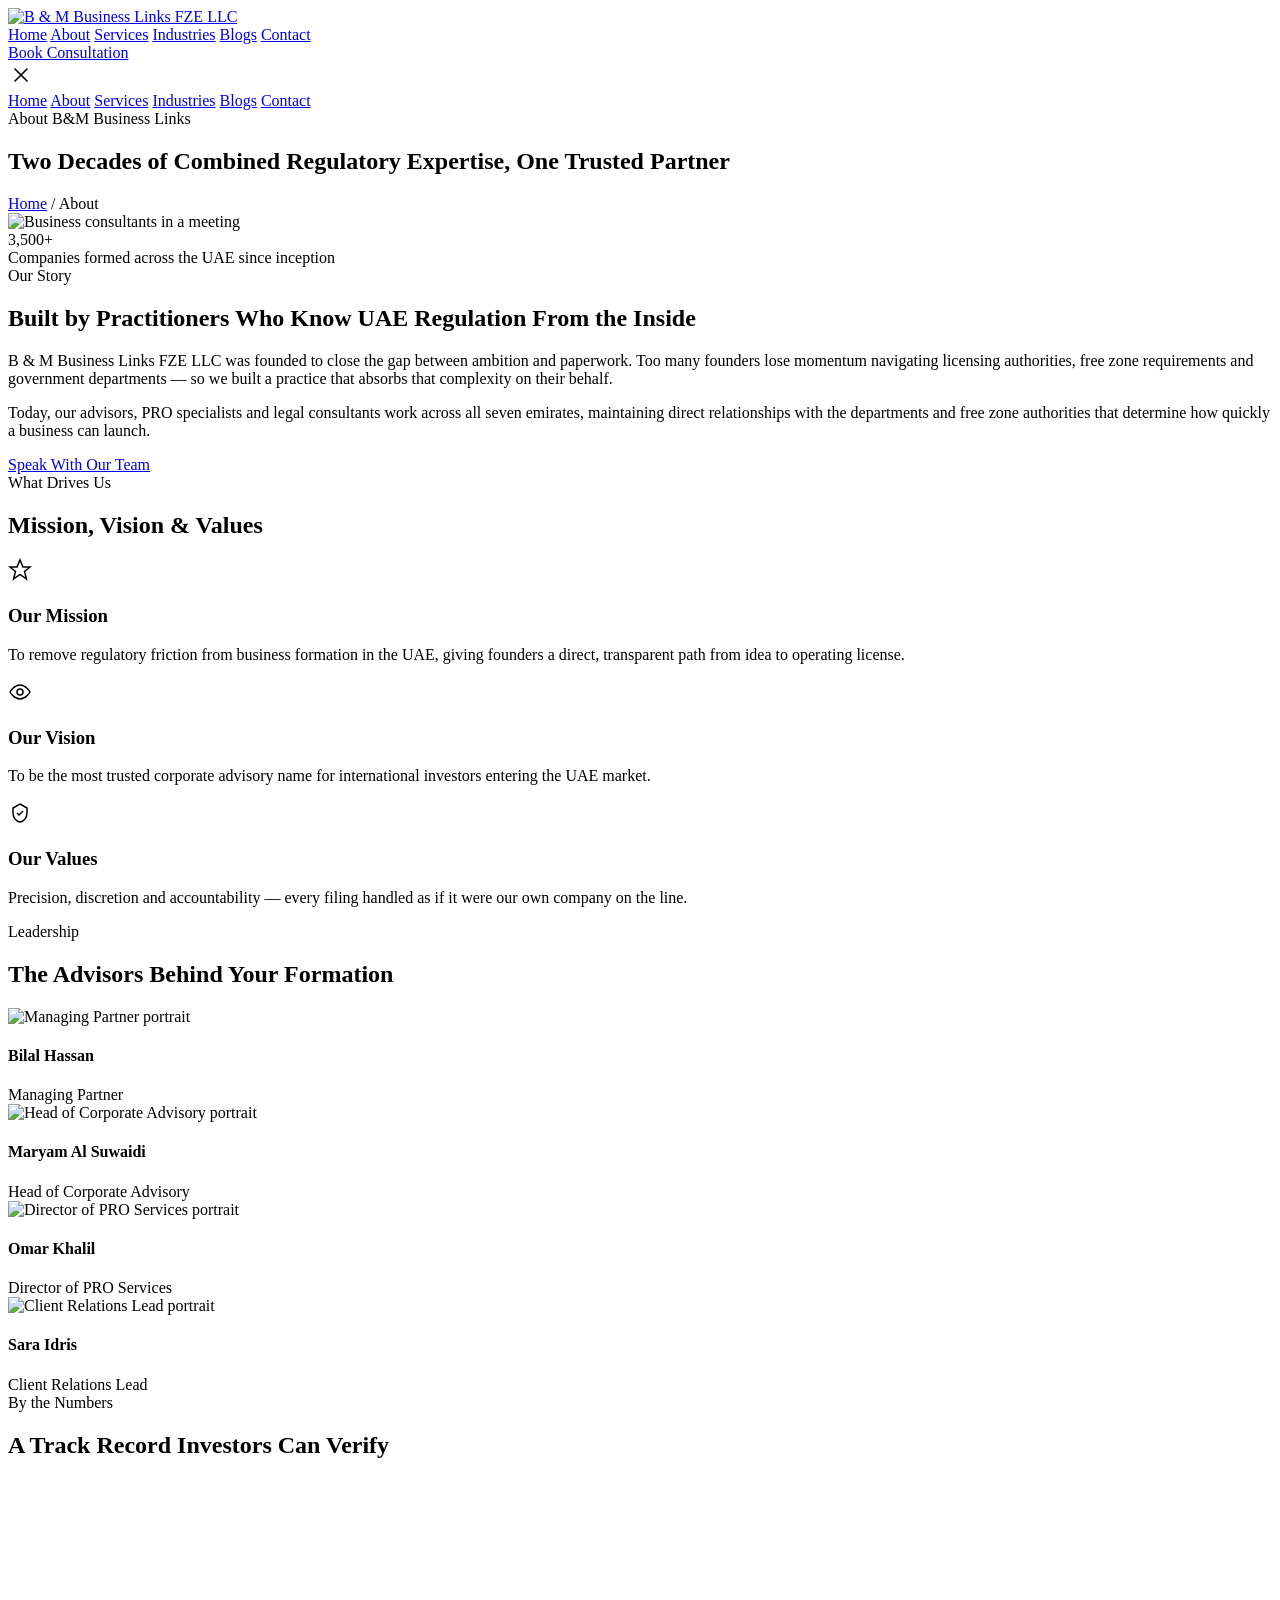
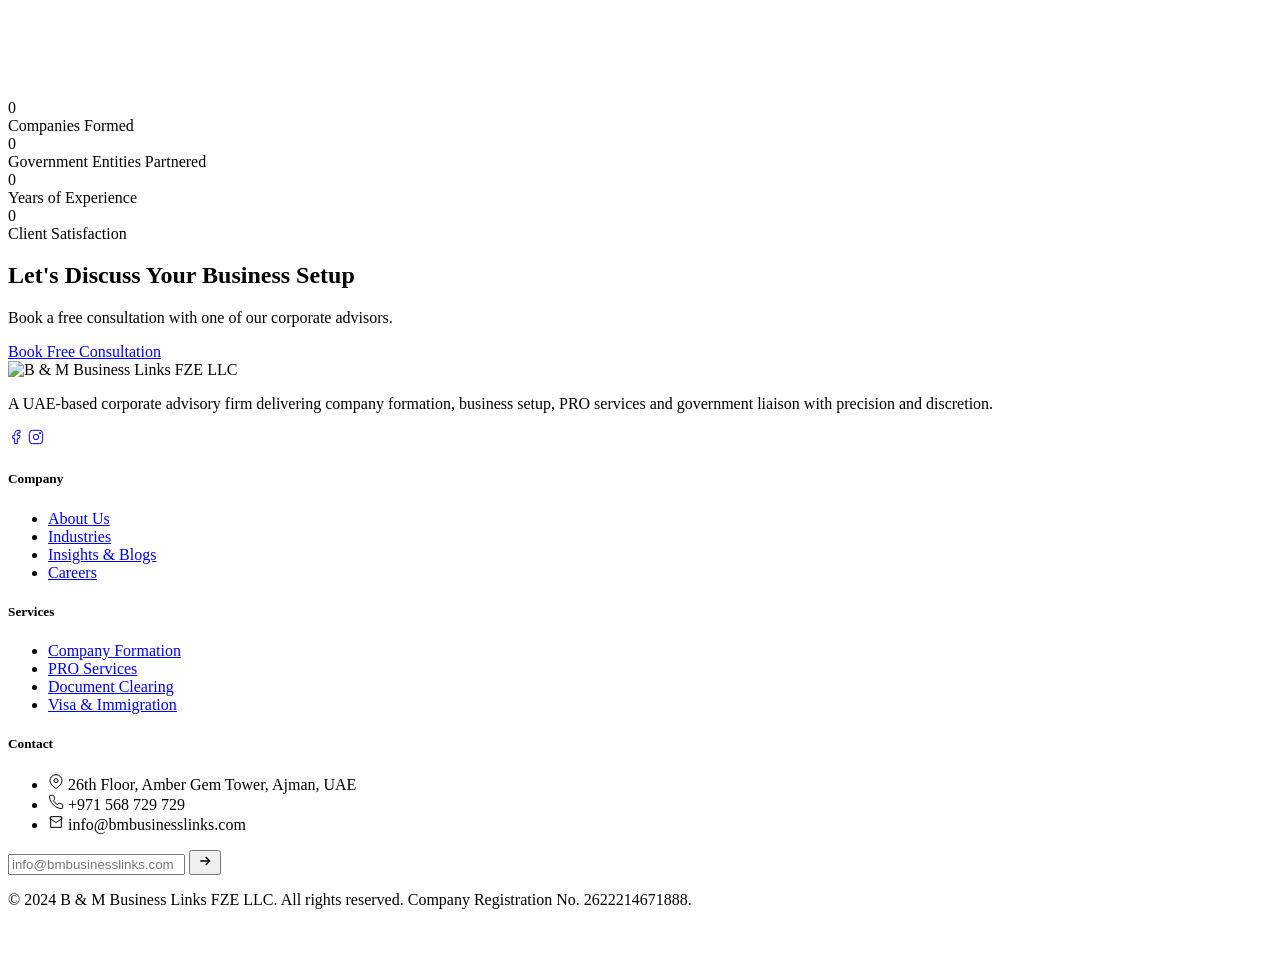
==== about.html @ a4572f60 "Add files via upload" ====
<!DOCTYPE html>
<html lang="en">
<head>
<title>About Us | B & M Business Links FZE LLC</title>
<meta name="description" content="Learn about B & M Business Links FZE LLC — our story, mission, values and leadership team guiding UAE business setup.">
  <meta charset="UTF-8">
  <meta name="viewport" content="width=device-width, initial-scale=1.0">
  <link rel="preconnect" href="https://fonts.googleapis.com">
  <link rel="preconnect" href="https://fonts.gstatic.com" crossorigin>
  <link href="https://fonts.googleapis.com/css2?family=Playfair+Display:ital,wght@0,500;0,600;0,700;1,500&family=Inter:wght@300;400;500;600;700&display=swap" rel="stylesheet">
  <link rel="stylesheet" href="css/style.css">
  <script src="https://unpkg.com/lucide@latest/dist/umd/lucide.js" defer></script>
  <script src="js/script.js" defer></script>
</head>
<body>

<!-- ============ HEADER / NAVIGATION (same on every page) ============ -->
<header class="nav" id="siteNav">
  <div class="container">
    <a href="index.html" class="brand">
  <img src="D:\bm-website\images\B&M Logo.png" alt="B & M Business Links FZE LLC" class="brand-logo">
</a>
    <nav class="menu">
      <a href="index.html">Home</a>
      <a href="about.html" class="active">About</a>
      <a href="services.html">Services</a>
      <a href="industries.html">Industries</a>
      <a href="blog.html">Blogs</a>
      <a href="contact.html">Contact</a>
    </nav>
    <a href="contact.html" class="nav-cta">Book Consultation</a>
    <div class="burger" id="burgerBtn"><span></span><span></span><span></span></div>
  </div>
</header>

<!-- Mobile fullscreen menu -->
<div class="mobile-drawer" id="mobileDrawer">
  <div class="close-x" id="closeDrawer"><svg width="26" height="26" viewBox="0 0 24 24" fill="none" stroke="currentColor" stroke-width="1.5"><path d="M18 6L6 18M6 6l12 12"/></svg></div>
  <a href="index.html">Home</a>
  <a href="about.html" class="active">About</a>
  <a href="services.html">Services</a>
  <a href="industries.html">Industries</a>
  <a href="blog.html">Blogs</a>
  <a href="contact.html">Contact</a>
</div>

<!-- ============ PAGE HEADER — EDIT TITLE / BREADCRUMB HERE ============ -->
<section class="page-header">
  <div class="container">
    <div class="eyebrow">About B&amp;M Business Links</div>
    <h1>Two Decades of Combined Regulatory Expertise, One Trusted Partner</h1>
    <div class="breadcrumb"><a href="index.html">Home</a> <span>/</span> <span>About</span></div>
  </div>
</section>

<!-- ============ COMPANY STORY — EDIT COPY / IMAGE HERE ============ -->
<section class="section">
  <div class="container about-grid">
    <div class="about-media reveal">
      <img src="https://images.unsplash.com/photo-1497366811353-6870744d04b2?q=80&w=1200&auto=format&fit=crop" alt="Business consultants in a meeting">
      <div class="about-badge">
        <div class="num">3,500+</div>
        <div class="txt">Companies formed across the UAE since inception</div>
      </div>
    </div>
    <div class="about-copy reveal">
      <div class="eyebrow">Our Story</div>
      <h2>Built by Practitioners Who Know UAE Regulation From the Inside</h2>
      <p>B &amp; M Business Links FZE LLC was founded to close the gap between ambition and paperwork. Too many founders lose momentum navigating licensing authorities, free zone requirements and government departments &mdash; so we built a practice that absorbs that complexity on their behalf.</p>
      <p>Today, our advisors, PRO specialists and legal consultants work across all seven emirates, maintaining direct relationships with the departments and free zone authorities that determine how quickly a business can launch.</p>
      <a href="contact.html" class="btn btn-secondary on-light btn-ripple" style="margin-top:10px;">Speak With Our Team</a>
    </div>
  </div>
</section>

<!-- ============ MISSION / VISION / VALUES — EDIT 3 CARDS HERE ============ -->
<section class="section section-ivory">
  <div class="container">
    <div class="section-head center reveal">
      <div class="eyebrow" style="justify-content:center;">What Drives Us</div>
      <h2>Mission, Vision &amp; Values</h2>
    </div>
    <div class="mv-grid">
      <div class="mv-card reveal">
        <div class="ic"><svg width="24" height="24" viewBox="0 0 24 24" fill="none" stroke="currentColor" stroke-width="1.5"><path d="M12 2l3 7h7l-5.5 4.5L18.5 21 12 16.5 5.5 21l2-7.5L2 9h7z"/></svg></div>
        <h3>Our Mission</h3>
        <p>To remove regulatory friction from business formation in the UAE, giving founders a direct, transparent path from idea to operating license.</p>
      </div>
      <div class="mv-card reveal">
        <div class="ic"><svg width="24" height="24" viewBox="0 0 24 24" fill="none" stroke="currentColor" stroke-width="1.5"><circle cx="12" cy="12" r="3"/><path d="M2 12s4-7 10-7 10 7 10 7-4 7-10 7-10-7-10-7z"/></svg></div>
        <h3>Our Vision</h3>
        <p>To be the most trusted corporate advisory name for international investors entering the UAE market.</p>
      </div>
      <div class="mv-card reveal">
        <div class="ic"><svg width="24" height="24" viewBox="0 0 24 24" fill="none" stroke="currentColor" stroke-width="1.5"><path d="M9 12l2 2 4-4M12 3l7 4v5c0 5-3.5 8.5-7 9-3.5-.5-7-4-7-9V7l7-4z"/></svg></div>
        <h3>Our Values</h3>
        <p>Precision, discretion and accountability &mdash; every filing handled as if it were our own company on the line.</p>
      </div>
    </div>
  </div>
</section>

<!-- ============ LEADERSHIP TEAM — EDIT 4 TEAM MEMBERS HERE ============ -->
<section class="section">
  <div class="container">
    <div class="section-head center reveal">
      <div class="eyebrow" style="justify-content:center;">Leadership</div>
      <h2>The Advisors Behind Your Formation</h2>
    </div>
    <div class="team-grid">
      <div class="team-card reveal">
        <div class="team-photo"><img src="https://images.unsplash.com/photo-1560250097-0b93528c311a?q=80&w=600&auto=format&fit=crop" alt="Managing Partner portrait"></div>
        <h4>Bilal Hassan</h4>
        <div class="role">Managing Partner</div>
      </div>
      <div class="team-card reveal">
        <div class="team-photo"><img src="https://images.unsplash.com/photo-1573497019940-1c28c88b4f3e?q=80&w=600&auto=format&fit=crop" alt="Head of Corporate Advisory portrait"></div>
        <h4>Maryam Al Suwaidi</h4>
        <div class="role">Head of Corporate Advisory</div>
      </div>
      <div class="team-card reveal">
        <div class="team-photo"><img src="https://images.unsplash.com/photo-1519085360753-af0119f7cbe7?q=80&w=600&auto=format&fit=crop" alt="Director of PRO Services portrait"></div>
        <h4>Omar Khalil</h4>
        <div class="role">Director of PRO Services</div>
      </div>
      <div class="team-card reveal">
        <div class="team-photo"><img src="https://images.unsplash.com/photo-1580489944761-15a19d654956?q=80&w=600&auto=format&fit=crop" alt="Client Relations Lead portrait"></div>
        <h4>Sara Idris</h4>
        <div class="role">Client Relations Lead</div>
      </div>
    </div>
  </div>
</section>

<!-- ============ STATS STRIP ============ -->
<section class="section section-navy" style="padding-bottom:220px;">
  <div class="container">
    <div class="section-head center reveal">
      <div class="eyebrow" style="justify-content:center;">By the Numbers</div>
      <h2>A Track Record Investors Can Verify</h2>
    </div>
  </div>
</section>
<div class="container">
  <div class="stats-strip reveal">
    <div class="stat"><div class="num"><span data-counter data-target="3500" data-suffix="+">0</span></div><div class="lbl">Companies Formed</div></div>
    <div class="stat"><div class="num"><span data-counter data-target="40" data-suffix="+">0</span></div><div class="lbl">Government Entities Partnered</div></div>
    <div class="stat"><div class="num"><span data-counter data-target="15" data-suffix="+">0</span></div><div class="lbl">Years of Experience</div></div>
    <div class="stat"><div class="num"><span data-counter data-target="98" data-suffix="%">0</span></div><div class="lbl">Client Satisfaction</div></div>
  </div>
</div>

<!-- ============ CTA BANNER ============ -->
<section class="section">
  <div class="container">
    <div class="cta-banner reveal">
      <div>
        <h2>Let's Discuss Your Business Setup</h2>
        <p>Book a free consultation with one of our corporate advisors.</p>
      </div>
      <div class="cta-actions">
        <a href="contact.html" class="btn btn-primary btn-ripple">Book Free Consultation</a>
      </div>
    </div>
  </div>
</section>

<!-- ============ FOOTER (same on every page) — EDIT CONTACT DETAILS HERE ============ -->
<footer id="site-footer">
  <div class="container">
    <div class="footer-grid">
      <div class="footer-brand">
        <div class="brand">
          <img
    src="D:\bm-website\images\B&M Logo.png"
    alt="B &amp; M Business Links FZE LLC"
    class="footer-logo"
  >
        </div>
        <p>A UAE-based corporate advisory firm delivering company formation, business setup, PRO services and government liaison with precision and discretion.</p>
        <div class="footer-social">
          <a href="https://www.facebook.com/bm.businesslinks" aria-label="Facebook"><svg width="16" height="16" viewBox="0 0 24 24" fill="none" stroke="currentColor" stroke-width="1.5"><path d="M18 2h-3a5 5 0 0 0-5 5v3H7v4h3v8h4v-8h3l1-4h-4V7a1 1 0 0 1 1-1h3z"/></svg></a>
          <a href="https://www.instagram.com/bm.businesslinks/" aria-label="Instagram"><svg width="16" height="16" viewBox="0 0 24 24" fill="none" stroke="currentColor" stroke-width="1.5"><rect x="2" y="2" width="20" height="20" rx="5"/><circle cx="12" cy="12" r="4"/><circle cx="18" cy="6" r="1"/></svg></a>
        </div>
      </div>
      <div>
        <h5>Company</h5>
        <ul class="flinks">
          <li><a href="about.html">About Us</a></li>
          <li><a href="industries.html">Industries</a></li>
          <li><a href="blog.html">Insights &amp; Blogs</a></li>
          <li><a href="contact.html">Careers</a></li>
        </ul>
      </div>
      <div>
        <h5>Services</h5>
        <ul class="flinks">
          <li><a href="services.html#formation">Company Formation</a></li>
          <li><a href="services.html#pro">PRO Services</a></li>
          <li><a href="services.html#clearing">Document Clearing</a></li>
          <li><a href="services.html#visa">Visa &amp; Immigration</a></li>
        </ul>
      </div>
      <div>
        <h5>Contact</h5>
        <ul class="footer-contact">
          <li><svg width="16" height="16" viewBox="0 0 24 24" fill="none" stroke="currentColor" stroke-width="1.5"><path d="M21 10c0 6-9 12-9 12S3 16 3 10a9 9 0 0 1 18 0z"/><circle cx="12" cy="10" r="3"/></svg> 26th Floor, Amber Gem Tower, Ajman, UAE</li>
          <li><svg width="16" height="16" viewBox="0 0 24 24" fill="none" stroke="currentColor" stroke-width="1.5"><path d="M22 16.92v3a2 2 0 0 1-2.18 2 19.8 19.8 0 0 1-8.63-3.07 19.5 19.5 0 0 1-6-6 19.8 19.8 0 0 1-3.07-8.67A2 2 0 0 1 4.11 2h3a2 2 0 0 1 2 1.72c.13.96.36 1.9.68 2.81a2 2 0 0 1-.45 2.11L8.09 9.91a16 16 0 0 0 6 6l1.27-1.27a2 2 0 0 1 2.11-.45c.91.32 1.85.55 2.81.68A2 2 0 0 1 22 16.92z"/></svg> +971 568 729 729</li>
          <li><svg width="16" height="16" viewBox="0 0 24 24" fill="none" stroke="currentColor" stroke-width="1.5"><path d="M4 4h16v16H4z"/><path d="M22 6l-10 7L2 6"/></svg> info@bmbusinesslinks.com</li>
        </ul>
        <div class="newsletter">
          <input type="email" placeholder="info@bmbusinesslinks.com" aria-label="Email address">
          <button aria-label="Subscribe"><svg width="16" height="16" viewBox="0 0 24 24" fill="none" stroke="currentColor" stroke-width="2"><path d="M5 12h14M13 6l6 6-6 6"/></svg></button>
        </div>
      </div>
    </div>
    <div class="footer-bottom">
      <p>&copy; 2024 B &amp; M Business Links FZE LLC. All rights reserved. Company Registration No. 2622214671888.</p>
    </div>
  </div>
</footer>

<!-- ============ FLOATING BUTTONS (same on every page) ============ -->
<a href="https://wa.me/971568729729" class="wa-float" title="Chat on WhatsApp">
  <svg width="30" height="30" viewBox="0 0 30 30" fill="white" xmlns="http://www.w3.org/2000/svg">
    <path d="M15 2C8.373 2 3 7.373 3 14c0 2.187.573 4.24 1.573 6.013L3 27l7.213-1.547A11.93 11.93 0 0015 26c6.627 0 12-5.373 12-12S21.627 2 15 2zm0 21.6a9.56 9.56 0 01-5.04-1.44l-.36-.213-3.733.8.827-3.627-.24-.373A9.56 9.56 0 015.4 14c0-5.293 4.307-9.6 9.6-9.6s9.6 4.307 9.6 9.6-4.307 9.6-9.6 9.6zm5.253-7.107c-.293-.147-1.72-.853-1.987-.947-.267-.093-.453-.147-.64.147-.187.293-.72.947-.88 1.12-.16.173-.32.2-.613.067-.293-.147-1.24-.453-2.36-1.453-.88-.773-1.467-1.733-1.64-2.027-.173-.293-.013-.44.133-.587.133-.133.293-.333.44-.507.147-.173.2-.293.293-.48.093-.187.04-.36-.027-.507-.067-.147-.613-1.467-.827-2-.213-.52-.44-.453-.613-.453h-.507c-.187 0-.48.067-.733.36-.24.267-.947.947-.947 2.267s.987 2.613 1.12 2.8c.147.187 1.947 2.973 4.72 4.16.667.28 1.173.44 1.573.56.667.2 1.267.173 1.747.107.533-.08 1.72-.7 1.96-1.387.24-.667.24-1.24.173-1.36-.067-.107-.24-.173-.507-.32z"/>
  </svg>
</a>

</body>
</html>
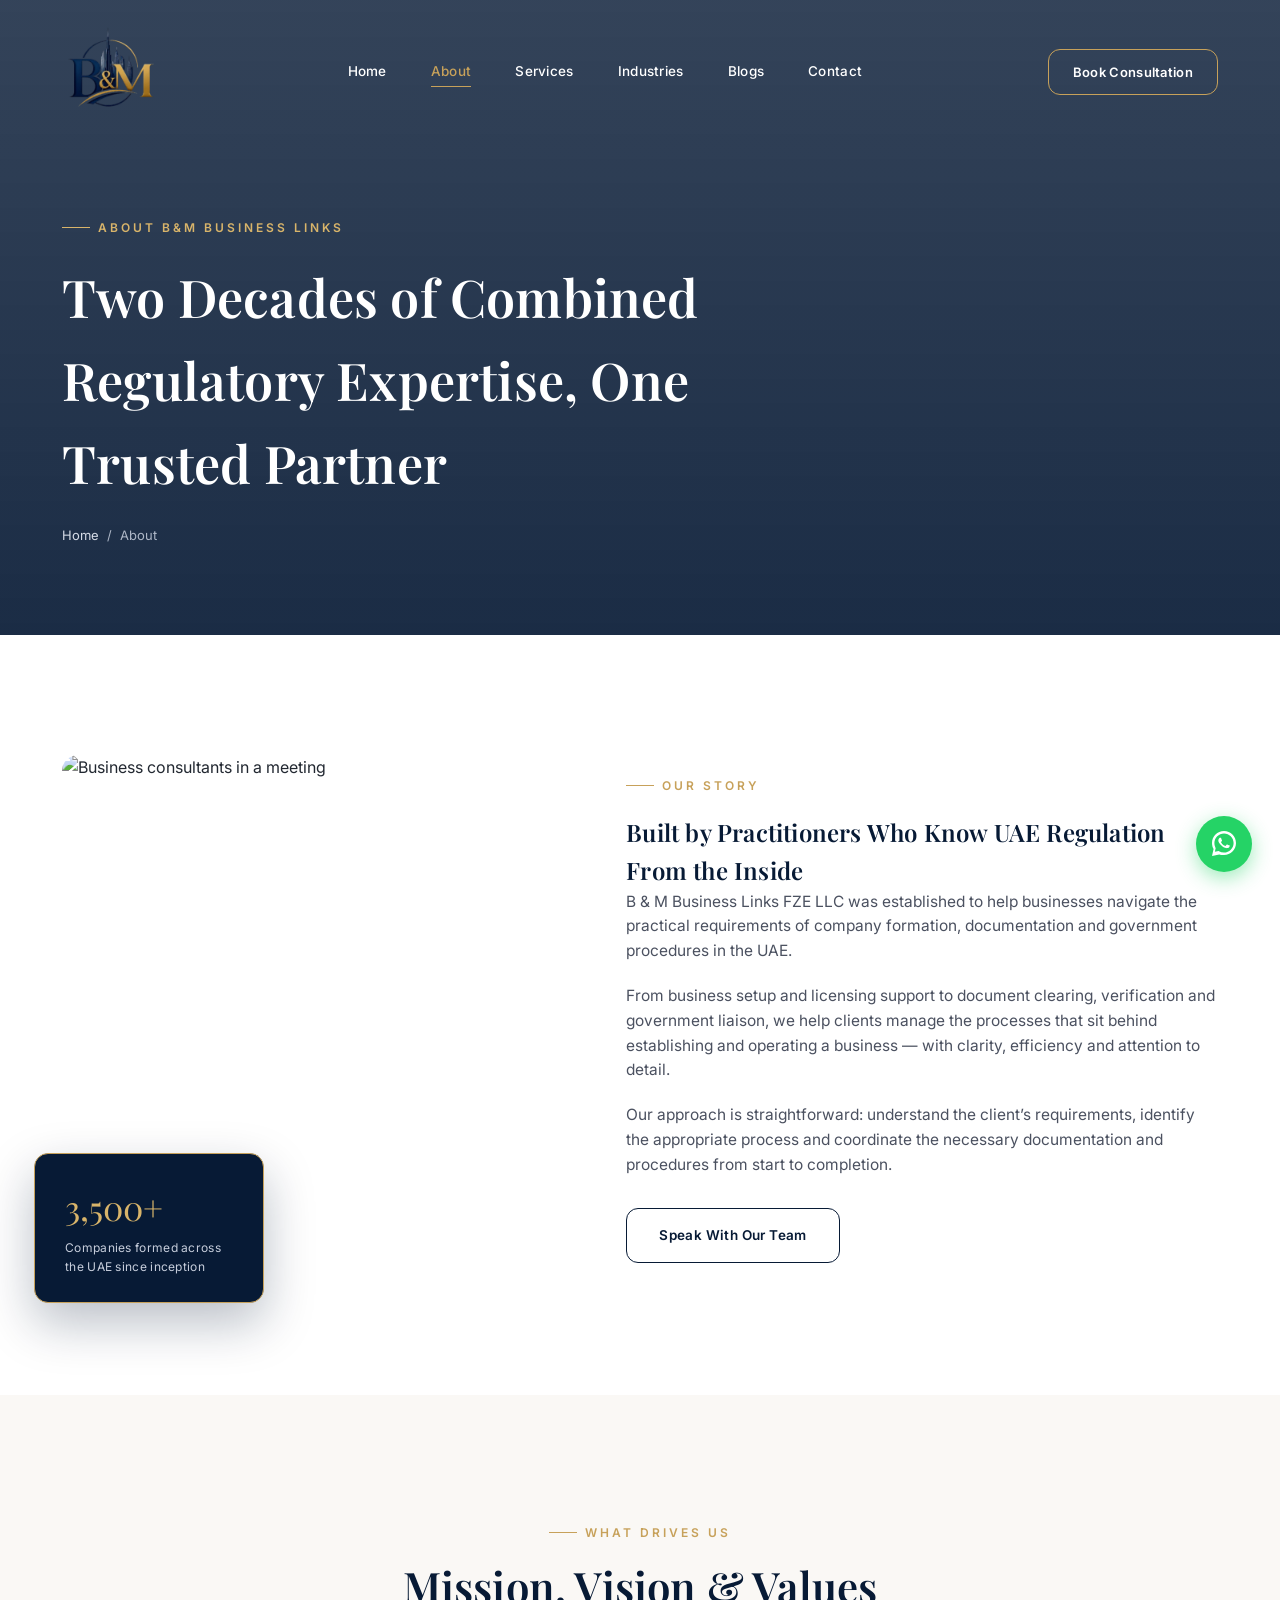
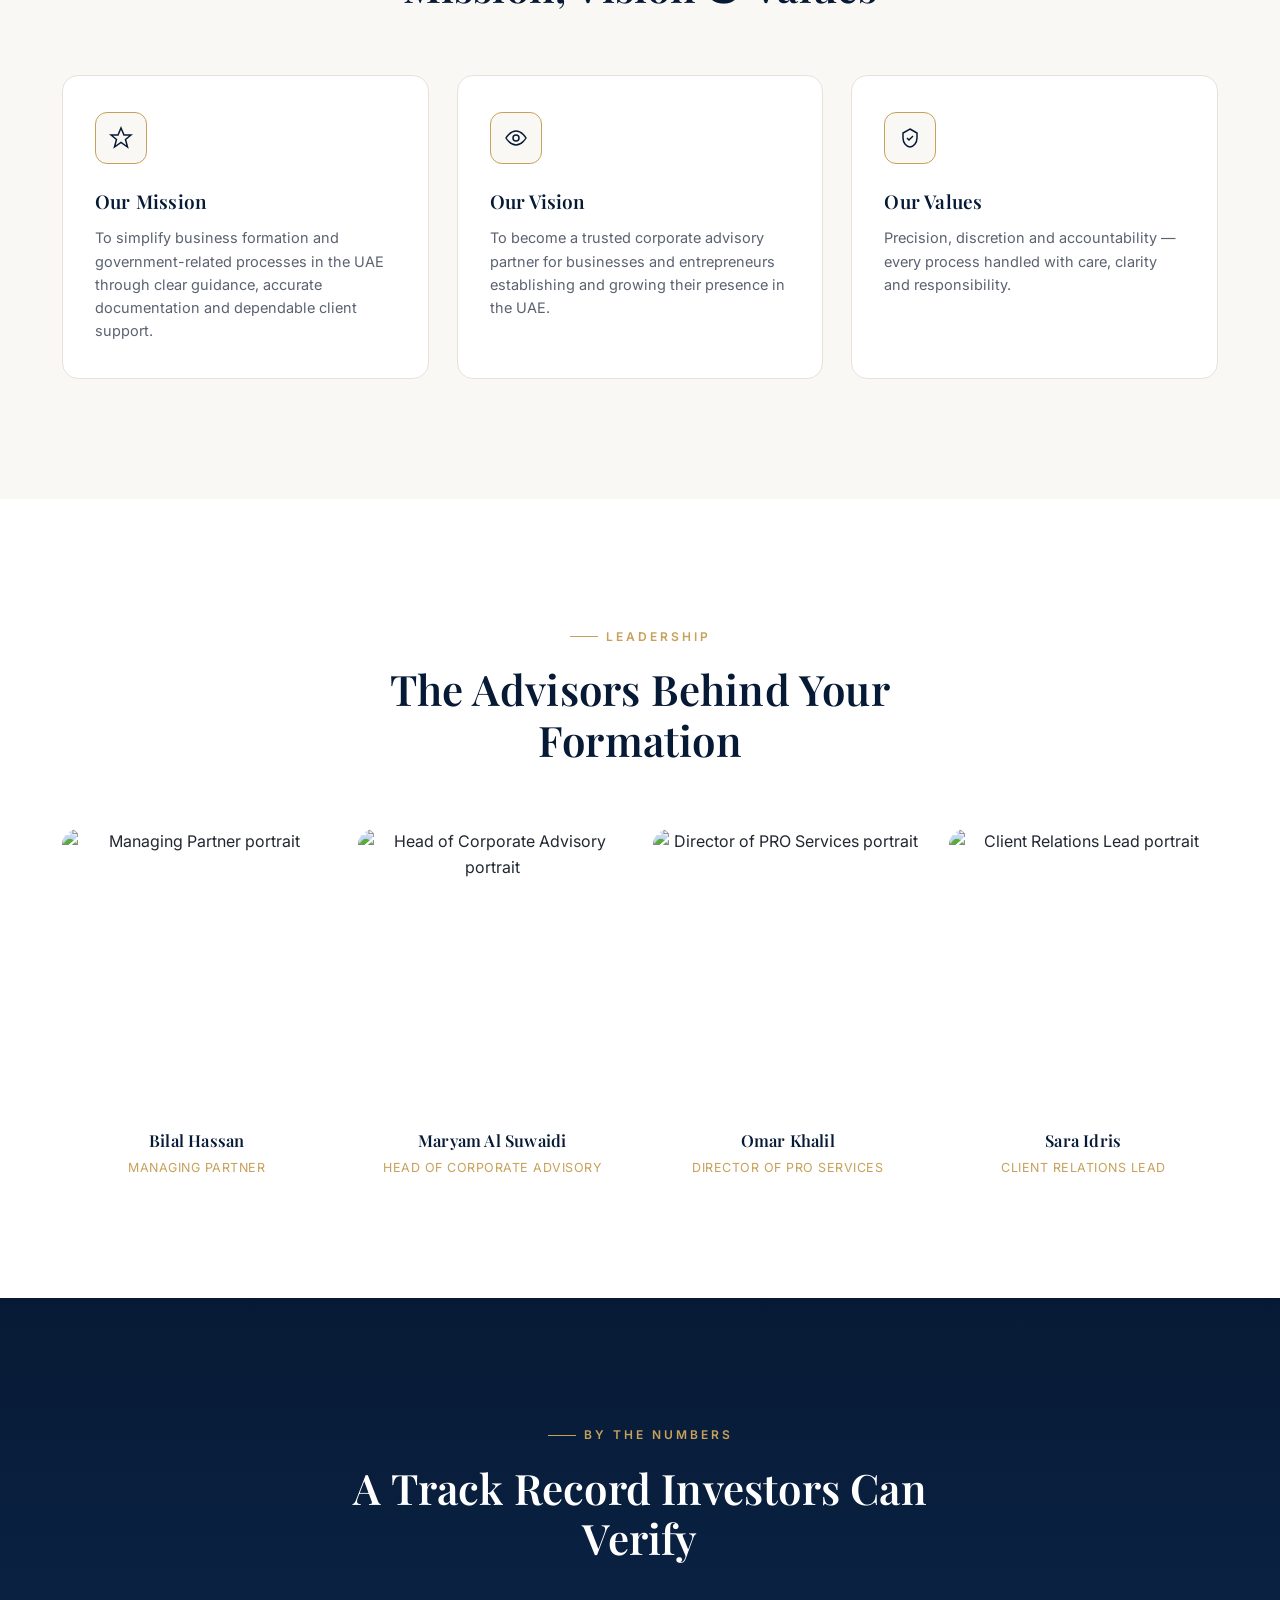
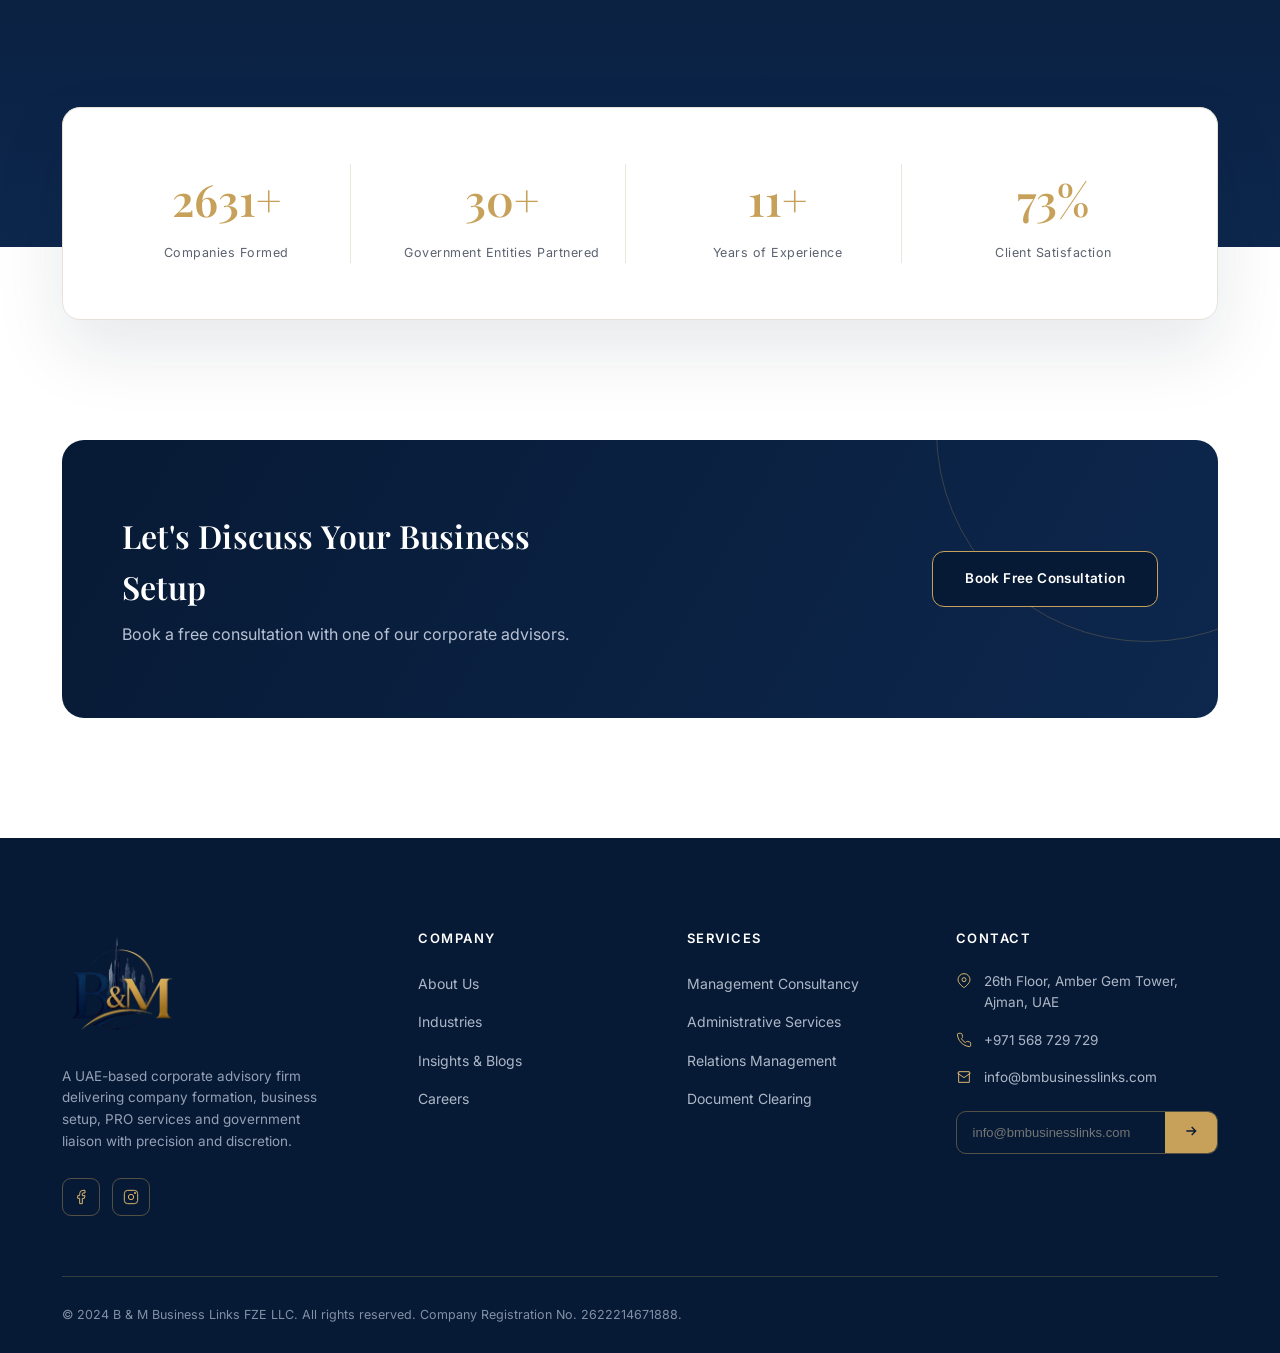
==== commit 46570527: "Update about.html" ====
--- a/about.html
+++ b/about.html
@@ -5,12 +5,881 @@
 <meta name="description" content="Learn about B & M Business Links FZE LLC — our story, mission, values and leadership team guiding UAE business setup.">
   <meta charset="UTF-8">
   <meta name="viewport" content="width=device-width, initial-scale=1.0">
+  <link rel="icon" type="image/png" href="images/bm.favicon.png">
   <link rel="preconnect" href="https://fonts.googleapis.com">
   <link rel="preconnect" href="https://fonts.gstatic.com" crossorigin>
   <link href="https://fonts.googleapis.com/css2?family=Playfair+Display:ital,wght@0,500;0,600;0,700;1,500&family=Inter:wght@300;400;500;600;700&display=swap" rel="stylesheet">
-  <link rel="stylesheet" href="css/style.css">
+  <style>
+    /* =====================================================================
+   B & M BUSINESS LINKS FZE LLC — MASTER STYLESHEET
+   =====================================================================
+   HOW THIS FILE IS ORGANIZED (use Ctrl/Cmd+F to jump to a section):
+
+   1.  ROOT VARIABLES ......... all brand colors, fonts, spacing tokens
+   2.  BASE / RESET ........... global element defaults
+   3.  UTILITIES .............. container, eyebrow, section wrappers
+   4.  NAVIGATION ............. sticky glass header + mobile drawer
+   5.  BUTTONS ................ primary / secondary / ripple
+   6.  HOME - HERO ............ homepage hero banner only
+   7.  PAGE HEADER ............ small banner used on inner pages
+   8.  ABOUT ................... about section + team cards
+   9.  SERVICES ................ service cards grid
+   10. PROCESS ................. 4-step timeline
+   11. INDUSTRIES .............. industries grid
+   12. STATS STRIP ............. floating stats bar
+   13. TESTIMONIALS ............ client quote cards
+   14. FAQ ...................... accordion
+   15. BLOG / INSIGHTS ......... article cards + single article
+   16. CTA BANNER .............. call-to-action block
+   17. CONTACT ................. form + info cards + map
+   18. FOOTER ................... site footer
+   19. FLOATING BUTTONS ........ WhatsApp + sticky consultation
+   20. RESPONSIVE .............. breakpoints (tablet + mobile)
+
+   TIP: Every brand color, font and spacing value lives in the
+   :root block below. Change a value there and it updates sitewide.
+   ===================================================================== */
+
+
+/* =====================================================================
+   1. ROOT VARIABLES — EDIT YOUR BRAND COLORS / FONTS HERE
+   ===================================================================== */
+:root{
+  /* --- Primary palette --- */
+  --navy-mid:     #071A35;   /* Midnight Navy   */
+  --navy-royal:   #0D274D;   /* Royal Navy      */
+
+  /* --- Secondary / accent palette --- */
+  --gold:         #C7A15A;   /* Metallic Gold   */
+  --gold-champagne:#D8B46A;  /* Champagne Gold  */
+
+  /* --- Neutrals --- */
+  --white:  #FFFFFF;
+  --ivory:  #FAF8F5;
+  --gray:   #F4F5F7;
+  --charcoal:#222831;
+
+  /* --- Derived tones (do not need to edit) --- */
+  --navy-glass: rgba(7,26,53,0.72);
+  --border-soft:#E7E2D8;
+
+  /* --- Fonts --- */
+  --font-heading:'Playfair Display', serif;
+  --font-body:'Inter', sans-serif;
+
+  /* --- Motion --- */
+  --ease: cubic-bezier(.22,.61,.36,1);
+
+  /* --- Radius --- */
+  --radius-card: 16px;
+  --radius-btn: 12px;
+}
+
+
+/* =====================================================================
+   2. BASE / RESET
+   ===================================================================== */
+*{margin:0;padding:0;box-sizing:border-box;}
+html{scroll-behavior:smooth;}
+body{
+  font-family:var(--font-body);
+  color:var(--charcoal);
+  background:var(--white);
+  line-height:1.6;
+  -webkit-font-smoothing:antialiased;
+  overflow-x:hidden;
+}
+h1,h2,h3,h4{
+  font-family:var(--font-heading);
+  font-weight:600;
+  color:var(--navy-mid);
+  letter-spacing:.2px;
+}
+a{text-decoration:none;color:inherit;}
+ul{list-style:none;}
+img{max-width:100%;display:block;}
+button{font-family:var(--font-body);}
+
+
+/* =====================================================================
+   3. UTILITIES
+   ===================================================================== */
+.container{max-width:1220px;margin:0 auto;padding:0 32px;}
+
+/* Small gold label used above every heading — EDIT TEXT IN HTML, not here */
+.eyebrow{
+  display:inline-flex;align-items:center;gap:8px;
+  font-size:12px;letter-spacing:3px;text-transform:uppercase;
+  color:var(--gold);font-weight:600;margin-bottom:18px;
+}
+.eyebrow::before{content:"";width:28px;height:1px;background:var(--gold);}
+
+.section{padding:120px 0;}
+.section-ivory{background:var(--ivory);}
+.section-gray{background:var(--gray);}
+.section-navy{background:linear-gradient(180deg,var(--navy-mid),var(--navy-royal));color:#EDEFF3;}
+.section-navy h2, .section-navy h3{color:var(--white);}
+
+.section-head{max-width:640px;margin-bottom:64px;}
+.section-head.center{margin-left:auto;margin-right:auto;text-align:center;}
+.section-head h2{font-size:42px;line-height:1.2;font-weight:600;}
+.section-head p{margin-top:18px;font-size:16.5px;color:#5B6270;}
+.section-navy .section-head p{color:#B9C2D4;}
+
+/* Scroll-reveal fade-up animation, applied via class="reveal" in HTML */
+.reveal{opacity:0;transform:translateY(28px);transition:opacity .9s var(--ease),transform .9s var(--ease);}
+.reveal.in{opacity:1;transform:translateY(0);}
+
+
+/* =====================================================================
+   4. NAVIGATION — sticky / glass-effect header, same on every page
+   ===================================================================== */
+header.nav{
+  position:fixed;top:0;left:0;right:0;z-index:1000;
+  padding:22px 0;
+  transition:background .45s var(--ease), padding .45s var(--ease), box-shadow .45s var(--ease), border-color .45s var(--ease);
+  border-bottom:1px solid transparent;
+}
+header.nav .container{display:flex;align-items:center;justify-content:space-between;}
+
+/* Added by JS once the user scrolls down */
+header.nav.scrolled{
+  background:rgba(255,255,255,0.86);
+  backdrop-filter:blur(16px) saturate(160%);
+  -webkit-backdrop-filter:blur(16px) saturate(160%);
+  padding:14px 0;
+  box-shadow:0 8px 30px rgba(7,26,53,0.07);
+  border-bottom:1px solid rgba(199,161,90,0.18);
+}
+
+/* Inner pages (About/Services/etc.) don't have a dark hero behind the nav,
+   so the header ships solid from the start via this class on <body> */
+body.solid-nav header.nav{
+  background:rgba(255,255,255,0.92);
+  backdrop-filter:blur(16px) saturate(160%);
+  -webkit-backdrop-filter:blur(16px) saturate(160%);
+  padding:14px 0;
+  box-shadow:0 8px 30px rgba(7,26,53,0.06);
+  border-bottom:1px solid rgba(199,161,90,0.18);
+}
+body.solid-nav header.nav .brand-text .b1{color:var(--navy-mid);}
+body.solid-nav nav.menu a, body.solid-nav .nav-cta{color:var(--navy-mid);}
+body.solid-nav .nav-cta{border-color:var(--gold);}
+body.solid-nav .burger span{background:var(--navy-mid);}
+
+.brand{
+  display:flex;
+  align-items:center;
+  flex-shrink:0;
+}
+
+.brand-logo{
+  width:100px;
+  height:auto;
+  display:block;
+  object-fit:contain;
+}
+
+/* EDIT MENU LINKS in the HTML <nav class="menu"> block of each page */
+nav.menu{display:flex;align-items:center;gap:44px;}
+nav.menu a{
+  font-size:13.5px;font-weight:500;letter-spacing:.3px;color:var(--white);
+  position:relative;padding:4px 0;
+}
+header.nav.scrolled nav.menu a{color:var(--navy-mid);}
+nav.menu a.active{color:var(--gold);}
+nav.menu a::after{
+  content:"";position:absolute;left:0;bottom:0;width:0;height:1px;background:var(--gold);
+  transition:width .35s var(--ease);
+}
+nav.menu a:hover::after, nav.menu a.active::after{width:100%;}
+
+.nav-cta{
+  display:inline-flex;align-items:center;gap:8px;
+  padding:12px 24px;border-radius:var(--radius-btn);font-size:13px;font-weight:600;letter-spacing:.3px;
+  background:transparent;border:1px solid var(--gold);color:var(--white);
+  transition:all .35s var(--ease);
+}
+header.nav.scrolled .nav-cta{color:var(--navy-mid);border-color:var(--gold);}
+.nav-cta:hover{background:var(--gold);color:var(--navy-mid);}
+
+.burger{display:none;flex-direction:column;gap:5px;cursor:pointer;z-index:1100;}
+.burger span{width:24px;height:2px;background:var(--white);transition:.3s;}
+header.nav.scrolled .burger span{background:var(--navy-mid);}
+
+/* Mobile fullscreen menu drawer */
+.mobile-drawer{
+  position:fixed;inset:0;background:var(--navy-mid);z-index:1050;
+  display:flex;flex-direction:column;align-items:center;justify-content:center;gap:30px;
+  transform:translateY(-100%);transition:transform .5s var(--ease);
+}
+.mobile-drawer.open{transform:translateY(0);}
+.mobile-drawer a{color:var(--white);font-family:var(--font-heading);font-size:26px;}
+.mobile-drawer .close-x{position:absolute;top:26px;right:28px;color:var(--white);cursor:pointer;}
+
+
+/* =====================================================================
+   5. BUTTONS
+   ===================================================================== */
+.btn{
+  position:relative;overflow:hidden;
+  display:inline-flex;align-items:center;gap:10px;
+  padding:16px 32px;border-radius:var(--radius-btn);font-size:13.5px;font-weight:600;letter-spacing:.4px;
+  cursor:pointer;transition:all .4s var(--ease);border:1px solid transparent;
+}
+.btn-primary{background:var(--navy-mid);border:1px solid var(--gold);color:var(--white);}
+.btn-primary:hover{background:var(--gold);border-color:var(--gold);color:var(--navy-mid);}
+.btn-secondary{background:transparent;border:1px solid rgba(255,255,255,.55);color:var(--white);}
+.btn-secondary:hover{background:var(--white);color:var(--navy-mid);border-color:var(--white);}
+.btn-secondary.on-light{border-color:var(--navy-mid);color:var(--navy-mid);}
+.btn-secondary.on-light:hover{background:var(--navy-mid);color:var(--white);}
+.btn-ripple::after{
+  content:"";position:absolute;top:50%;left:50%;width:0;height:0;
+  background:rgba(255,255,255,.35);border-radius:50%;transform:translate(-50%,-50%);
+  transition:width .5s ease,height .5s ease,opacity .6s ease;opacity:0;
+}
+.btn-ripple:active::after{width:260px;height:260px;opacity:1;transition:0s;}
+
+
+/* =====================================================================
+   6. HOME — HERO (homepage only)
+   ===================================================================== */
+.hero{
+  position:relative;min-height:100vh;display:flex;align-items:center;
+  /* EDIT BACKGROUND IMAGE URL BELOW */
+  background:
+    linear-gradient(180deg, rgba(7,26,53,.55) 0%, rgba(7,26,53,.78) 55%, rgba(7,26,53,.96) 100%),
+    url('https://images.unsplash.com/photo-1512453979798-5ea266f8880c?q=80&w=1800&auto=format&fit=crop') center/cover no-repeat;
+  overflow:hidden;
+}
+.hero::before{
+  content:"";position:absolute;inset:0;
+  background-image:
+    linear-gradient(rgba(199,161,90,.06) 1px, transparent 1px),
+    linear-gradient(90deg, rgba(199,161,90,.06) 1px, transparent 1px);
+  background-size:64px 64px;
+  mask-image:radial-gradient(ellipse at 70% 30%, black 0%, transparent 65%);
+  pointer-events:none;
+}
+.hero-shape{
+  position:absolute;border:1px solid rgba(199,161,90,.28);border-radius:50%;
+  animation:float 9s ease-in-out infinite;
+}
+.hero-shape.s1{width:340px;height:340px;top:12%;right:-90px;animation-delay:0s;}
+.hero-shape.s2{width:180px;height:180px;bottom:14%;right:18%;animation-delay:1.6s;}
+@keyframes float{0%,100%{transform:translateY(0);}50%{transform:translateY(-22px);}}
+
+
+.hero .container{
+  position:relative;
+  z-index:2;
+  padding-top:200px;
+}
+
+.hero-content{
+  max-width:760px;
+}
+
+.hero-content .eyebrow{
+  color:var(--gold-champagne);
+  transform:translateY(15px);
+}
+
+.hero-content .eyebrow::before{
+  background:var(--gold-champagne);
+}
+
+.hero h1{
+  font-size:clamp(38px,5.4vw,68px);
+  color:var(--white);
+  line-height:1.12;
+  font-weight:600;
+  margin-bottom:30px;
+}
+.hero h1 em{font-style:italic;color:var(--gold-champagne);}
+.hero p.lead{
+  font-size:18px;color:#D6DCE7;max-width:560px;margin-bottom:44px;font-weight:300;
+}
+.hero-actions{display:flex;gap:18px;flex-wrap:wrap;margin-bottom:80px;}
+
+.hero-stats{
+  display:grid;grid-template-columns:repeat(4,1fr);gap:0;
+  border-top:1px solid rgba(255,255,255,.16);padding-top:36px;max-width:900px;
+}
+.hero-stats .stat{padding-right:24px;border-right:1px solid rgba(255,255,255,.14);}
+.hero-stats .stat:last-child{border-right:none;}
+.hero-stats .num{
+  font-family:var(--font-heading);font-size:32px;color:var(--gold-champagne);font-weight:600;
+}
+.hero-stats .lbl{font-size:11.5px;letter-spacing:1px;color:#B9C2D4;margin-top:4px;text-transform:uppercase;}
+
+.scroll-cue{
+  position:absolute;
+  bottom:20px;
+  left:50%;
+  transform:translateX(-50%);
+  z-index:2;
+  display:flex;
+  flex-direction:column;
+  align-items:center;
+  gap:8px;
+  color:#B9C2D4;
+  font-size:10.5px;
+  letter-spacing:2px;
+  text-transform:uppercase;
+}
+.scroll-cue .line{width:1px;height:36px;background:linear-gradient(var(--gold),transparent);animation:scrollcue 1.8s ease-in-out infinite;}
+@keyframes scrollcue{0%{opacity:1;transform:scaleY(0.3);transform-origin:top;}50%{opacity:1;transform:scaleY(1);}100%{opacity:0;transform:scaleY(0.3);transform-origin:bottom;}}
+
+
+/* =====================================================================
+   7. PAGE HEADER — small banner used on About / Services / Industries /
+      Blog / Contact pages. Swap the background image + text per page.
+   ===================================================================== */
+.page-header{
+  position:relative;padding:210px 0 90px;
+  background:
+    linear-gradient(180deg, rgba(7,26,53,.82), rgba(7,26,53,.92)),
+    url('https://images.unsplash.com/photo-1518684079-3c830dcef090?q=80&w=1800&auto=format&fit=crop') center/cover no-repeat;
+  color:var(--white);
+}
+.page-header .eyebrow{color:var(--gold-champagne);}
+.page-header .eyebrow::before{background:var(--gold-champagne);}
+.page-header h1{color:var(--white);font-size:clamp(32px,4.4vw,52px);max-width:720px;}
+.breadcrumb{display:flex;gap:8px;align-items:center;margin-top:20px;font-size:13px;color:#AEB7C7;}
+.breadcrumb a{color:#D6DCE7;}
+.breadcrumb a:hover{color:var(--gold-champagne);}
+
+
+/* =====================================================================
+   8. ABOUT
+   ===================================================================== */
+.about-grid{display:grid;grid-template-columns:0.9fr 1.1fr;gap:80px;align-items:center;}
+.about-media{position:relative;}
+.about-media img{border-radius:var(--radius-card);width:100%;height:520px;object-fit:cover;}
+.about-badge{
+  position:absolute;bottom:-28px;left:-28px;background:var(--navy-mid);color:var(--white);
+  border:1px solid var(--gold);border-radius:14px;padding:26px 30px;box-shadow:0 20px 50px rgba(7,26,53,.28);
+  max-width:230px;
+}
+.about-badge .num{font-family:var(--font-heading);font-size:34px;color:var(--gold-champagne);}
+.about-badge .txt{font-size:12px;color:#C7CEDC;letter-spacing:.3px;margin-top:4px;}
+.about-copy p{color:#4B5160;font-size:15.5px;margin-bottom:20px;}
+.about-points{margin-top:32px;display:grid;gap:18px;}
+.about-point{display:flex;gap:16px;align-items:flex-start;}
+.about-point .ic{
+  width:40px;height:40px;border-radius:10px;border:1px solid var(--gold);
+  display:flex;align-items:center;justify-content:center;color:var(--gold);flex-shrink:0;
+}
+.about-point h4{font-family:var(--font-body);font-size:15px;font-weight:600;color:var(--navy-mid);}
+.about-point p{font-size:14px;color:#5B6270;margin:0;}
+
+/* Mission / Vision / Values cards (About page) */
+.mv-grid{display:grid;grid-template-columns:repeat(3,1fr);gap:28px;}
+.mv-card{background:var(--white);border:1px solid var(--border-soft);border-radius:var(--radius-card);padding:36px 32px;}
+.mv-card .ic{width:52px;height:52px;border-radius:12px;background:var(--ivory);border:1px solid var(--gold);display:flex;align-items:center;justify-content:center;color:var(--navy-mid);margin-bottom:22px;}
+.mv-card h3{font-size:19px;margin-bottom:10px;}
+.mv-card p{font-size:14.5px;color:#5B6270;}
+
+/* Leadership / Team cards (About page) */
+.team-grid{display:grid;grid-template-columns:repeat(4,1fr);gap:26px;}
+.team-card{text-align:center;}
+.team-photo{border-radius:var(--radius-card);overflow:hidden;margin-bottom:18px;height:280px;}
+.team-photo img{width:100%;height:100%;object-fit:cover;transition:transform .5s var(--ease);}
+.team-card:hover .team-photo img{transform:scale(1.06);}
+.team-card h4{font-size:16.5px;color:var(--navy-mid);margin-bottom:4px;}
+.team-card .role{font-size:12.5px;color:var(--gold);letter-spacing:.5px;text-transform:uppercase;}
+
+
+/* =====================================================================
+   9. SERVICES
+   ===================================================================== */
+.services-grid{display:grid;grid-template-columns:repeat(3,1fr);gap:28px;}
+.service-card{
+  background:var(--white);border:1px solid var(--border-soft);border-radius:var(--radius-card);padding:38px 32px;
+  transition:transform .4s var(--ease), box-shadow .4s var(--ease), border-color .4s var(--ease);
+  position:relative;overflow:hidden;
+}
+.service-card::before{
+  content:"";position:absolute;top:0;left:0;right:0;height:3px;
+  background:linear-gradient(90deg,var(--gold),var(--gold-champagne));
+  transform:scaleX(0);transform-origin:left;transition:transform .45s var(--ease);
+}
+.service-card:hover{transform:translateY(-8px);box-shadow:0 26px 50px rgba(7,26,53,.12);border-color:var(--gold);}
+.service-card:hover::before{transform:scaleX(1);}
+.service-num{font-family:var(--font-heading);font-size:13px;color:var(--gold);letter-spacing:1px;margin-bottom:22px;display:block;}
+.service-icon{
+  width:52px;height:52px;border-radius:12px;background:var(--ivory);border:1px solid var(--gold);
+  display:flex;align-items:center;justify-content:center;color:var(--navy-mid);margin-bottom:24px;
+}
+.service-card h3{font-size:20px;margin-bottom:12px;}
+.service-card p{font-size:14.5px;color:#5B6270;margin-bottom:18px;}
+.service-link{font-size:13px;font-weight:600;color:var(--navy-mid);display:inline-flex;align-items:center;gap:6px;}
+.service-link svg{transition:transform .35s var(--ease);}
+.service-card:hover .service-link svg{transform:translateX(5px);}
+
+/* Full detail block used on services.html for each service */
+.service-detail{display:grid;grid-template-columns:1fr 1fr;gap:70px;align-items:center;padding:90px 0;border-bottom:1px solid var(--border-soft);}
+.service-detail:last-child{border-bottom:none;}
+.service-detail.reverse .sd-media{order:2;}
+.service-detail .sd-media img{border-radius:var(--radius-card);width:100%;height:420px;object-fit:cover;}
+.service-detail .sd-copy ul{margin-top:22px;display:grid;gap:14px;}
+.service-detail .sd-copy li{display:flex;gap:12px;align-items:flex-start;font-size:14.5px;color:#4B5160;}
+.service-detail .sd-copy li svg{color:var(--gold);flex-shrink:0;margin-top:3px;}
+
+
+/* =====================================================================
+   10. PROCESS
+   ===================================================================== */
+.process-wrap{position:relative;}
+.process-line{position:absolute;top:34px;left:0;right:0;height:1px;background:repeating-linear-gradient(90deg,var(--gold) 0 8px,transparent 8px 16px);z-index:0;}
+.process-grid{display:grid;grid-template-columns:repeat(4,1fr);gap:28px;position:relative;z-index:1;}
+.process-card{text-align:left;}
+.process-step{
+  width:68px;height:68px;border-radius:50%;background:var(--navy-mid);border:1px solid var(--gold);
+  display:flex;align-items:center;justify-content:center;font-family:var(--font-heading);
+  color:var(--gold-champagne);font-size:22px;margin-bottom:26px;
+}
+.process-card h4{font-size:17px;color:var(--navy-mid);margin-bottom:10px;}
+.process-card p{font-size:14px;color:#5B6270;}
+
+
+/* =====================================================================
+   11. INDUSTRIES
+   ===================================================================== */
+.industries-grid{display:grid;grid-template-columns:repeat(3,1fr);gap:1px;background:rgba(255,255,255,.08);border:1px solid rgba(255,255,255,.1);border-radius:var(--radius-card);overflow:hidden;}
+.industry-cell{background:var(--navy-royal);padding:42px 34px;transition:background .4s var(--ease);}
+.industry-cell:hover{background:rgba(199,161,90,.09);}
+.industry-cell .ic{color:var(--gold-champagne);margin-bottom:20px;}
+.industry-cell h4{color:var(--white);font-size:17px;margin-bottom:8px;}
+.industry-cell p{font-size:13.5px;color:#AEB7C7;margin:0;}
+
+/* Light-background variant used on industries.html */
+.industry-cell.light{background:var(--white);border:1px solid var(--border-soft);}
+.industry-cell.light:hover{background:var(--ivory);}
+.industry-cell.light .ic{color:var(--navy-mid);}
+.industry-cell.light h4{color:var(--navy-mid);}
+.industry-cell.light p{color:#5B6270;}
+.industries-grid.light-grid{background:var(--border-soft);border-color:var(--border-soft);}
+
+
+/* =====================================================================
+   12. STATS STRIP (floating card, overlaps section above it)
+   ===================================================================== */
+.stats-strip{
+  display:grid;grid-template-columns:repeat(4,1fr);gap:28px;
+  background:var(--white);border:1px solid var(--border-soft);border-radius:18px;
+  padding:56px 40px;margin-top:-140px;position:relative;z-index:3;
+  box-shadow:0 30px 70px rgba(7,26,53,.1);
+}
+.stats-strip .stat{text-align:center;border-right:1px solid #ECE7DC;}
+.stats-strip .stat:last-child{border-right:none;}
+.stats-strip .num{font-family:var(--font-heading);font-size:44px;color:var(--navy-mid);font-weight:600;}
+.stats-strip .num span{color:var(--gold);}
+.stats-strip .lbl{font-size:12.5px;color:#5B6270;letter-spacing:.5px;margin-top:8px;}
+
+
+/* =====================================================================
+   13. TESTIMONIALS
+   ===================================================================== */
+.test-grid{display:grid;grid-template-columns:repeat(3,1fr);gap:26px;}
+.test-card{
+  background:var(--white);border-radius:var(--radius-card);padding:38px 32px;border:1px solid var(--border-soft);
+  box-shadow:0 20px 40px rgba(7,26,53,.05);
+}
+.test-quote{color:var(--gold);margin-bottom:18px;}
+.test-card p.quote{font-size:15px;color:#3C4150;font-style:italic;margin-bottom:26px;line-height:1.7;}
+.test-person{display:flex;align-items:center;gap:14px;}
+.test-avatar{
+  width:46px;height:46px;border-radius:50%;background:var(--navy-mid);color:var(--gold-champagne);
+  display:flex;align-items:center;justify-content:center;font-family:var(--font-heading);font-weight:600;
+}
+.test-person .name{font-size:14px;font-weight:600;color:var(--navy-mid);}
+.test-person .role{font-size:12px;color:#8B93A2;}
+
+
+/* =====================================================================
+   14. FAQ ACCORDION
+   ===================================================================== */
+.faq-wrap{max-width:820px;margin:0 auto;}
+.faq-item{border-bottom:1px solid #E4E0D5;}
+.faq-q{
+  width:100%;text-align:left;background:none;border:none;cursor:pointer;
+  padding:26px 4px;display:flex;justify-content:space-between;align-items:center;gap:20px;
+  font-family:var(--font-heading);font-size:18px;color:var(--navy-mid);
+}
+.faq-q .plus{
+  width:30px;height:30px;border-radius:50%;border:1px solid var(--gold);flex-shrink:0;
+  display:flex;align-items:center;justify-content:center;color:var(--gold);transition:transform .4s var(--ease);
+}
+.faq-item.open .faq-q .plus{transform:rotate(135deg);}
+.faq-a{max-height:0;overflow:hidden;transition:max-height .5s var(--ease);}
+.faq-a p{padding:0 4px 26px;font-size:14.5px;color:#5B6270;max-width:680px;}
+
+
+/* =====================================================================
+   15. BLOG / INSIGHTS
+   ===================================================================== */
+.blog-grid{display:grid;grid-template-columns:repeat(3,1fr);gap:30px;}
+.blog-card{background:var(--white);border:1px solid var(--border-soft);border-radius:var(--radius-card);overflow:hidden;transition:transform .4s var(--ease),box-shadow .4s var(--ease);}
+.blog-card:hover{transform:translateY(-6px);box-shadow:0 24px 46px rgba(7,26,53,.1);}
+.blog-img{height:220px;overflow:hidden;}
+.blog-img img{width:100%;height:100%;object-fit:cover;transition:transform .6s var(--ease);}
+.blog-card:hover .blog-img img{transform:scale(1.07);}
+.blog-body{padding:28px 26px 32px;}
+.blog-meta{display:flex;gap:14px;font-size:12px;color:var(--gold);letter-spacing:.5px;text-transform:uppercase;margin-bottom:14px;}
+.blog-body h3{font-size:18.5px;margin-bottom:12px;line-height:1.35;}
+.blog-body p{font-size:14px;color:#5B6270;margin-bottom:18px;}
+
+/* Single article page (blog-post.html) */
+.article-wrap{max-width:760px;margin:0 auto;}
+.article-hero-img{border-radius:var(--radius-card);width:100%;height:420px;object-fit:cover;margin-bottom:44px;}
+.article-wrap h2{font-size:28px;margin:40px 0 16px;}
+.article-wrap p{font-size:16px;color:#3C4150;margin-bottom:20px;line-height:1.85;}
+.article-wrap blockquote{
+  border-left:3px solid var(--gold);padding:6px 0 6px 26px;margin:32px 0;
+  font-family:var(--font-heading);font-style:italic;font-size:19px;color:var(--navy-mid);
+}
+
+
+/* =====================================================================
+   16. CTA BANNER
+   ===================================================================== */
+.cta-banner{
+  background:linear-gradient(120deg,var(--navy-mid),var(--navy-royal));
+  border-radius:22px;padding:70px 60px;position:relative;overflow:hidden;
+  display:flex;justify-content:space-between;align-items:center;gap:40px;flex-wrap:wrap;
+}
+.cta-banner::after{
+  content:"";position:absolute;width:420px;height:420px;border:1px solid rgba(199,161,90,.25);
+  border-radius:50%;top:-220px;right:-140px;
+}
+.cta-banner h2{color:var(--white);font-size:32px;max-width:480px;position:relative;z-index:1;}
+.cta-banner p{color:#B9C2D4;margin-top:10px;position:relative;z-index:1;}
+.cta-actions{position:relative;z-index:1;display:flex;gap:16px;flex-wrap:wrap;}
+
+
+/* =====================================================================
+   17. CONTACT PAGE
+   ===================================================================== */
+.contact-grid{display:grid;grid-template-columns:1fr 1fr;gap:70px;align-items:flex-start;}
+.contact-info-list{display:grid;gap:22px;margin-top:32px;}
+.contact-info-card{
+  display:flex;gap:18px;align-items:flex-start;background:var(--white);
+  border:1px solid var(--border-soft);border-radius:14px;padding:24px;
+}
+.contact-info-card .ic{
+  width:44px;height:44px;border-radius:10px;background:var(--ivory);border:1px solid var(--gold);
+  display:flex;align-items:center;justify-content:center;color:var(--navy-mid);flex-shrink:0;
+}
+.contact-info-card h4{font-size:15px;color:var(--navy-mid);margin-bottom:4px;}
+.contact-info-card p{font-size:13.5px;color:#5B6270;margin:0;}
+
+.contact-form{background:var(--white);border:1px solid var(--border-soft);border-radius:var(--radius-card);padding:44px;box-shadow:0 24px 50px rgba(7,26,53,.06);}
+.form-row{display:grid;grid-template-columns:1fr 1fr;gap:20px;}
+.form-group{margin-bottom:22px;}
+.form-group.full{grid-column:1 / -1;}
+.form-group label{display:block;font-size:12.5px;font-weight:600;letter-spacing:.4px;color:var(--navy-mid);margin-bottom:9px;text-transform:uppercase;}
+.form-group input, .form-group select, .form-group textarea{
+  width:100%;padding:14px 16px;border:1px solid var(--border-soft);border-radius:10px;
+  font-family:var(--font-body);font-size:14px;color:var(--charcoal);background:var(--ivory);
+  transition:border-color .3s var(--ease);
+}
+.form-group textarea{min-height:130px;resize:vertical;}
+.form-group input:focus, .form-group select:focus, .form-group textarea:focus{outline:none;border-color:var(--gold);}
+
+.map-embed{border-radius:var(--radius-card);overflow:hidden;border:1px solid var(--border-soft);margin-top:50px;height:380px;}
+.map-embed iframe{width:100%;height:100%;border:0;}
+
+
+/* =====================================================================
+   18. FOOTER (identical on every page)
+   ===================================================================== */
+footer{background:var(--navy-mid);color:#C7CEDC;padding-top:90px;}
+.footer-grid{display:grid;grid-template-columns:1.4fr 1fr 1fr 1.2fr;gap:50px;padding-bottom:60px;border-bottom:1px solid rgba(199,161,90,.25);}
+.footer-logo{
+  width:120px;
+  height:auto;
+  display:block;
+  object-fit:contain;
+}
+.footer-brand p{font-size:13.5px;color:#94A0B5;margin:18px 0 26px;max-width:280px;}
+.footer-social{display:flex;gap:12px;}
+.footer-social a{
+  width:38px;height:38px;border-radius:9px;border:1px solid rgba(199,161,90,.4);
+  display:flex;align-items:center;justify-content:center;color:var(--gold-champagne);
+  transition:all .35s var(--ease);
+}
+.footer-social a:hover{background:var(--gold);color:var(--navy-mid);}
+footer h5{color:var(--white);font-family:var(--font-body);font-size:13px;letter-spacing:1.5px;text-transform:uppercase;margin-bottom:22px;font-weight:600;}
+footer .flinks li{margin-bottom:13px;}
+footer .flinks a{font-size:14px;color:#AEB7C7;transition:color .3s;}
+footer .flinks a:hover{color:var(--gold-champagne);}
+.footer-contact li{display:flex;gap:12px;margin-bottom:16px;font-size:13.5px;color:#AEB7C7;}
+.footer-contact li svg{color:var(--gold-champagne);flex-shrink:0;margin-top:2px;}
+.newsletter{margin-top:22px;display:flex;border:1px solid rgba(199,161,90,.4);border-radius:10px;overflow:hidden;}
+.newsletter input{flex:1;background:none;border:none;padding:13px 16px;color:var(--white);font-size:13px;outline:none;}
+.newsletter button{background:var(--gold);border:none;padding:0 18px;color:var(--navy-mid);cursor:pointer;}
+.footer-bottom{display:flex;justify-content:space-between;align-items:center;padding:28px 0;flex-wrap:wrap;gap:14px;}
+.footer-bottom p{font-size:12.5px;color:#8290A5;}
+.footer-badges{display:flex;gap:22px;flex-wrap:wrap;}
+.footer-badges span{font-size:11.5px;color:#8290A5;letter-spacing:.4px;}
+
+/* Partners / certifications row (used on Home + About) */
+.partners-row{display:flex;justify-content:space-between;align-items:center;flex-wrap:wrap;gap:36px;opacity:.75;}
+.partners-row .p-name{font-family:var(--font-heading);font-size:19px;letter-spacing:1px;color:#8A93A5;}
+
+
+/* =====================================================================
+   19. FLOATING BUTTONS (identical on every page)
+   ===================================================================== */
+.wa-float {
+    position: fixed;
+    bottom: 28px;
+    right: 28px;
+    width: 56px;
+    height: 56px;
+    background: #25D366;
+    border-radius: 50%;
+    display: flex;
+    align-items: center;
+    justify-content: center;
+    z-index: 999;
+    box-shadow: 0 6px 20px rgba(37, 211, 102, 0.45);
+    transition: transform .2s;
+    text-decoration: none;
+  }
+  .wa-float:hover { transform: scale(1.1); }
+
+/* Sticky "Book Consultation" pill — base rule restored
+   (its mobile-only override already existed further down) */
+.float-consult{
+  position:fixed;bottom:28px;left:28px;background:var(--navy-mid);border:1px solid var(--gold);
+  color:var(--white);padding:14px 22px;border-radius:var(--radius-btn);font-size:13px;font-weight:600;
+  display:flex;align-items:center;gap:10px;z-index:900;box-shadow:0 14px 34px rgba(7,26,53,.25);
+  transition:all .35s var(--ease);
+}
+.float-consult:hover{background:var(--gold);color:var(--navy-mid);}
+
+
+/* =====================================================================
+   20. RESPONSIVE
+   ===================================================================== */
+@media (max-width:980px){
+  .about-grid,.services-grid,.industries-grid,.test-grid,.mv-grid,.team-grid,.blog-grid,.contact-grid{grid-template-columns:1fr 1fr;}
+  .process-grid{grid-template-columns:1fr 1fr;}
+  .process-line{display:none;}
+  .stats-strip{grid-template-columns:1fr 1fr;}
+  .footer-grid{grid-template-columns:1fr 1fr;}
+  .hero-stats{grid-template-columns:1fr 1fr;row-gap:24px;}
+  .service-detail{grid-template-columns:1fr;gap:34px;}
+  .service-detail.reverse .sd-media{order:0;}
+}
+@media (max-width: 760px) {
+  
+  nav.menu,
+  .nav-cta {
+    display: none;
+  }
+
+  .burger {
+    display: flex;
+  }
+
+  .brand-logo {
+    width: 60px;
+    height: auto;
+  }
+
+
+  .about-grid,.services-grid,.industries-grid,.test-grid,.process-grid,.stats-strip,.footer-grid,
+  .mv-grid,.team-grid,.blog-grid,.contact-grid,.form-row{grid-template-columns:1fr;}
+  .about-badge{position:static;margin-top:-40px;margin-left:20px;}
+  .section{padding:80px 0;}
+  .cta-banner{padding:48px 30px;}
+  .float-consult span{display:none;}
+  .stats-strip .stat{border-right:none;border-bottom:1px solid #ECE7DC;padding-bottom:20px;}
+  .stats-strip .stat:last-child{border-bottom:none;}
+  .page-header{padding:170px 0 70px;}
+  .contact-form{padding:28px;}
+
+  /* ================= MOBILE HERO ================= */
+
+  .hero{
+    min-height:100svh;
+  }
+
+  
+  .hero .container{
+  padding-top:115px;
+  padding-bottom:70px;
+}
+
+  .hero-content{
+    max-width:100%;
+  }
+
+  .hero h1{
+    font-size:clamp(40px,10.5vw,58px);
+    line-height:1.02;
+    margin-bottom:22px;
+  }
+
+  .hero p.lead{
+    font-size:16px;
+    line-height:1.6;
+    margin-bottom:32px;
+    max-width:100%;
+  }
+
+  .hero-actions{
+    gap:12px;
+    margin-bottom:50px;
+  }
+
+  .hero-stats{
+  grid-template-columns:1fr 1fr;
+  row-gap:20px;
+  margin-bottom:55px;
+}
+
+}
+  </style>
   <script src="https://unpkg.com/lucide@latest/dist/umd/lucide.js" defer></script>
-  <script src="js/script.js" defer></script>
+  <script>
+    /* =====================================================================
+   B & M BUSINESS LINKS FZE LLC — MASTER SCRIPT
+   =====================================================================
+   Sections:
+   1. Lucide icon render
+   2. Sticky nav background on scroll
+   3. Mobile drawer menu
+   4. Scroll-reveal fade-up animations
+   5. FAQ accordion (only runs if .faq-item exists on the page)
+   6. Animated number counters (only runs if [data-counter] exists)
+   7. Contact form submit handler (demo only — see comment)
+   ===================================================================== */
+
+document.addEventListener('DOMContentLoaded', function () {
+
+  /* ---------------------------------------------------------------
+     1. Render Lucide icons (safe no-op if the library didn't load)
+  --------------------------------------------------------------- */
+  if (window.lucide && window.lucide.createIcons) {
+    window.lucide.createIcons();
+  }
+
+  /* ---------------------------------------------------------------
+     2. Sticky nav — adds "scrolled" class after 60px of scroll
+  --------------------------------------------------------------- */
+  var nav = document.getElementById('siteNav');
+  if (nav) {
+    window.addEventListener('scroll', function () {
+      nav.classList.toggle('scrolled', window.scrollY > 60);
+    });
+  }
+
+  /* ---------------------------------------------------------------
+     3. Mobile drawer menu (hamburger icon)
+  --------------------------------------------------------------- */
+  var burger = document.getElementById('burgerBtn');
+  var drawer = document.getElementById('mobileDrawer');
+  var closeDrawer = document.getElementById('closeDrawer');
+  if (burger && drawer) {
+    burger.addEventListener('click', function () { drawer.classList.add('open'); });
+    if (closeDrawer) closeDrawer.addEventListener('click', function () { drawer.classList.remove('open'); });
+    drawer.querySelectorAll('a').forEach(function (a) {
+      a.addEventListener('click', function () { drawer.classList.remove('open'); });
+    });
+  }
+
+  /* ---------------------------------------------------------------
+     4. Scroll reveal — add class="reveal" to any element in the HTML
+        and it will fade + slide up the first time it enters view.
+  --------------------------------------------------------------- */
+  var revealEls = document.querySelectorAll('.reveal');
+  if (revealEls.length) {
+    var io = new IntersectionObserver(function (entries) {
+      entries.forEach(function (e) {
+        if (e.isIntersecting) { e.target.classList.add('in'); io.unobserve(e.target); }
+      });
+    }, { threshold: 0.15 });
+    revealEls.forEach(function (el) { io.observe(el); });
+  }
+
+  /* ---------------------------------------------------------------
+     5. FAQ accordion — expects markup:
+        <div class="faq-item">
+          <button class="faq-q">Question <span class="plus">+</span></button>
+          <div class="faq-a"><p>Answer</p></div>
+        </div>
+  --------------------------------------------------------------- */
+  document.querySelectorAll('.faq-item').forEach(function (item) {
+    var q = item.querySelector('.faq-q');
+    var a = item.querySelector('.faq-a');
+    if (!q || !a) return;
+    if (item.classList.contains('open')) a.style.maxHeight = a.scrollHeight + 'px';
+    q.addEventListener('click', function () {
+      var isOpen = item.classList.contains('open');
+      document.querySelectorAll('.faq-item').forEach(function (i) {
+        i.classList.remove('open');
+        var ia = i.querySelector('.faq-a');
+        if (ia) ia.style.maxHeight = null;
+      });
+      if (!isOpen) { item.classList.add('open'); a.style.maxHeight = a.scrollHeight + 'px'; }
+    });
+  });
+
+  /* ---------------------------------------------------------------
+     6. Animated number counters — expects:
+        <span data-counter data-target="3500" data-suffix="+">0</span>
+  --------------------------------------------------------------- */
+  var counters = document.querySelectorAll('[data-counter]');
+  if (counters.length) {
+    var cio = new IntersectionObserver(function (entries) {
+      entries.forEach(function (entry) {
+        if (!entry.isIntersecting) return;
+        var el = entry.target;
+        var target = parseInt(el.getAttribute('data-target'), 10);
+        var suffix = el.getAttribute('data-suffix') || '';
+        var dur = 1600;
+        var start = performance.now();
+        function tick(now) {
+          var p = Math.min((now - start) / dur, 1);
+          var eased = 1 - Math.pow(1 - p, 3);
+          el.textContent = Math.floor(eased * target) + suffix;
+          if (p < 1) requestAnimationFrame(tick);
+          else el.textContent = target + suffix;
+        }
+        requestAnimationFrame(tick);
+        cio.unobserve(el);
+      });
+    }, { threshold: 0.4 });
+    counters.forEach(function (c) { cio.observe(c); });
+  }
+
+  /* ---------------------------------------------------------------
+     7. Contact form — DEMO ONLY.
+        This just prevents the page from reloading and shows a
+        confirmation message. Replace this with a real submit
+        (e.g. fetch() to your backend, or a Formspree/Netlify Forms
+        action attribute on the <form> tag) before going live.
+  --------------------------------------------------------------- */
+  var contactForm = document.getElementById('contactForm');
+  if (contactForm) {
+    contactForm.addEventListener('submit', function (e) {
+      e.preventDefault();
+      var btn = contactForm.querySelector('button[type="submit"]');
+      var original = btn.textContent;
+      btn.textContent = 'Message Sent — Thank You';
+      contactForm.reset();
+      setTimeout(function () { btn.textContent = original; }, 3200);
+    });
+  }
+
+});
+
+  </script>
 </head>
 <body>
 
@@ -18,7 +887,7 @@
 <header class="nav" id="siteNav">
   <div class="container">
     <a href="index.html" class="brand">
-  <img src="D:\bm-website\images\B&M Logo.png" alt="B & M Business Links FZE LLC" class="brand-logo">
+    <img src="images/B&M Logo.png" alt="B & M Business Links FZE LLC" class="brand-logo">    
 </a>
     <nav class="menu">
       <a href="index.html">Home</a>
@@ -66,8 +935,9 @@
     <div class="about-copy reveal">
       <div class="eyebrow">Our Story</div>
       <h2>Built by Practitioners Who Know UAE Regulation From the Inside</h2>
-      <p>B &amp; M Business Links FZE LLC was founded to close the gap between ambition and paperwork. Too many founders lose momentum navigating licensing authorities, free zone requirements and government departments &mdash; so we built a practice that absorbs that complexity on their behalf.</p>
-      <p>Today, our advisors, PRO specialists and legal consultants work across all seven emirates, maintaining direct relationships with the departments and free zone authorities that determine how quickly a business can launch.</p>
+      <p>B &amp; M Business Links FZE LLC was established to help businesses navigate the practical requirements of company formation, documentation and government procedures in the UAE.</p>
+      <p>From business setup and licensing support to document clearing, verification and government liaison, we help clients manage the processes that sit behind establishing and operating a business — with clarity, efficiency and attention to detail.</p>
+      <p>Our approach is straightforward: understand the client’s requirements, identify the appropriate process and coordinate the necessary documentation and procedures from start to completion.</p>
       <a href="contact.html" class="btn btn-secondary on-light btn-ripple" style="margin-top:10px;">Speak With Our Team</a>
     </div>
   </div>
@@ -84,17 +954,17 @@
       <div class="mv-card reveal">
         <div class="ic"><svg width="24" height="24" viewBox="0 0 24 24" fill="none" stroke="currentColor" stroke-width="1.5"><path d="M12 2l3 7h7l-5.5 4.5L18.5 21 12 16.5 5.5 21l2-7.5L2 9h7z"/></svg></div>
         <h3>Our Mission</h3>
-        <p>To remove regulatory friction from business formation in the UAE, giving founders a direct, transparent path from idea to operating license.</p>
+        <p>To simplify business formation and government-related processes in the UAE through clear guidance, accurate documentation and dependable client support.</p>
       </div>
       <div class="mv-card reveal">
         <div class="ic"><svg width="24" height="24" viewBox="0 0 24 24" fill="none" stroke="currentColor" stroke-width="1.5"><circle cx="12" cy="12" r="3"/><path d="M2 12s4-7 10-7 10 7 10 7-4 7-10 7-10-7-10-7z"/></svg></div>
         <h3>Our Vision</h3>
-        <p>To be the most trusted corporate advisory name for international investors entering the UAE market.</p>
+        <p>To become a trusted corporate advisory partner for businesses and entrepreneurs establishing and growing their presence in the UAE.</p>
       </div>
       <div class="mv-card reveal">
         <div class="ic"><svg width="24" height="24" viewBox="0 0 24 24" fill="none" stroke="currentColor" stroke-width="1.5"><path d="M9 12l2 2 4-4M12 3l7 4v5c0 5-3.5 8.5-7 9-3.5-.5-7-4-7-9V7l7-4z"/></svg></div>
         <h3>Our Values</h3>
-        <p>Precision, discretion and accountability &mdash; every filing handled as if it were our own company on the line.</p>
+        <p>Precision, discretion and accountability — every process handled with care, clarity and responsibility.</p>
       </div>
     </div>
   </div>
@@ -172,7 +1042,7 @@
       <div class="footer-brand">
         <div class="brand">
           <img
-    src="D:\bm-website\images\B&M Logo.png"
+src="images/B&M Logo.png"
     alt="B &amp; M Business Links FZE LLC"
     class="footer-logo"
   >
@@ -195,10 +1065,10 @@
       <div>
         <h5>Services</h5>
         <ul class="flinks">
-          <li><a href="services.html#formation">Company Formation</a></li>
-          <li><a href="services.html#pro">PRO Services</a></li>
-          <li><a href="services.html#clearing">Document Clearing</a></li>
-          <li><a href="services.html#visa">Visa &amp; Immigration</a></li>
+          <li><a href="services.html#Management Consultancy">Management Consultancy</a></li>
+          <li><a href="services.html#Business & Administrative Services">Administrative Services</a></li>
+          <li><a href="services.html#Public Relations Management">Relations Management</a></li>
+          <li><a href="services.html#Document Clearing Services">Document Clearing</a></li>
         </ul>
       </div>
       <div>
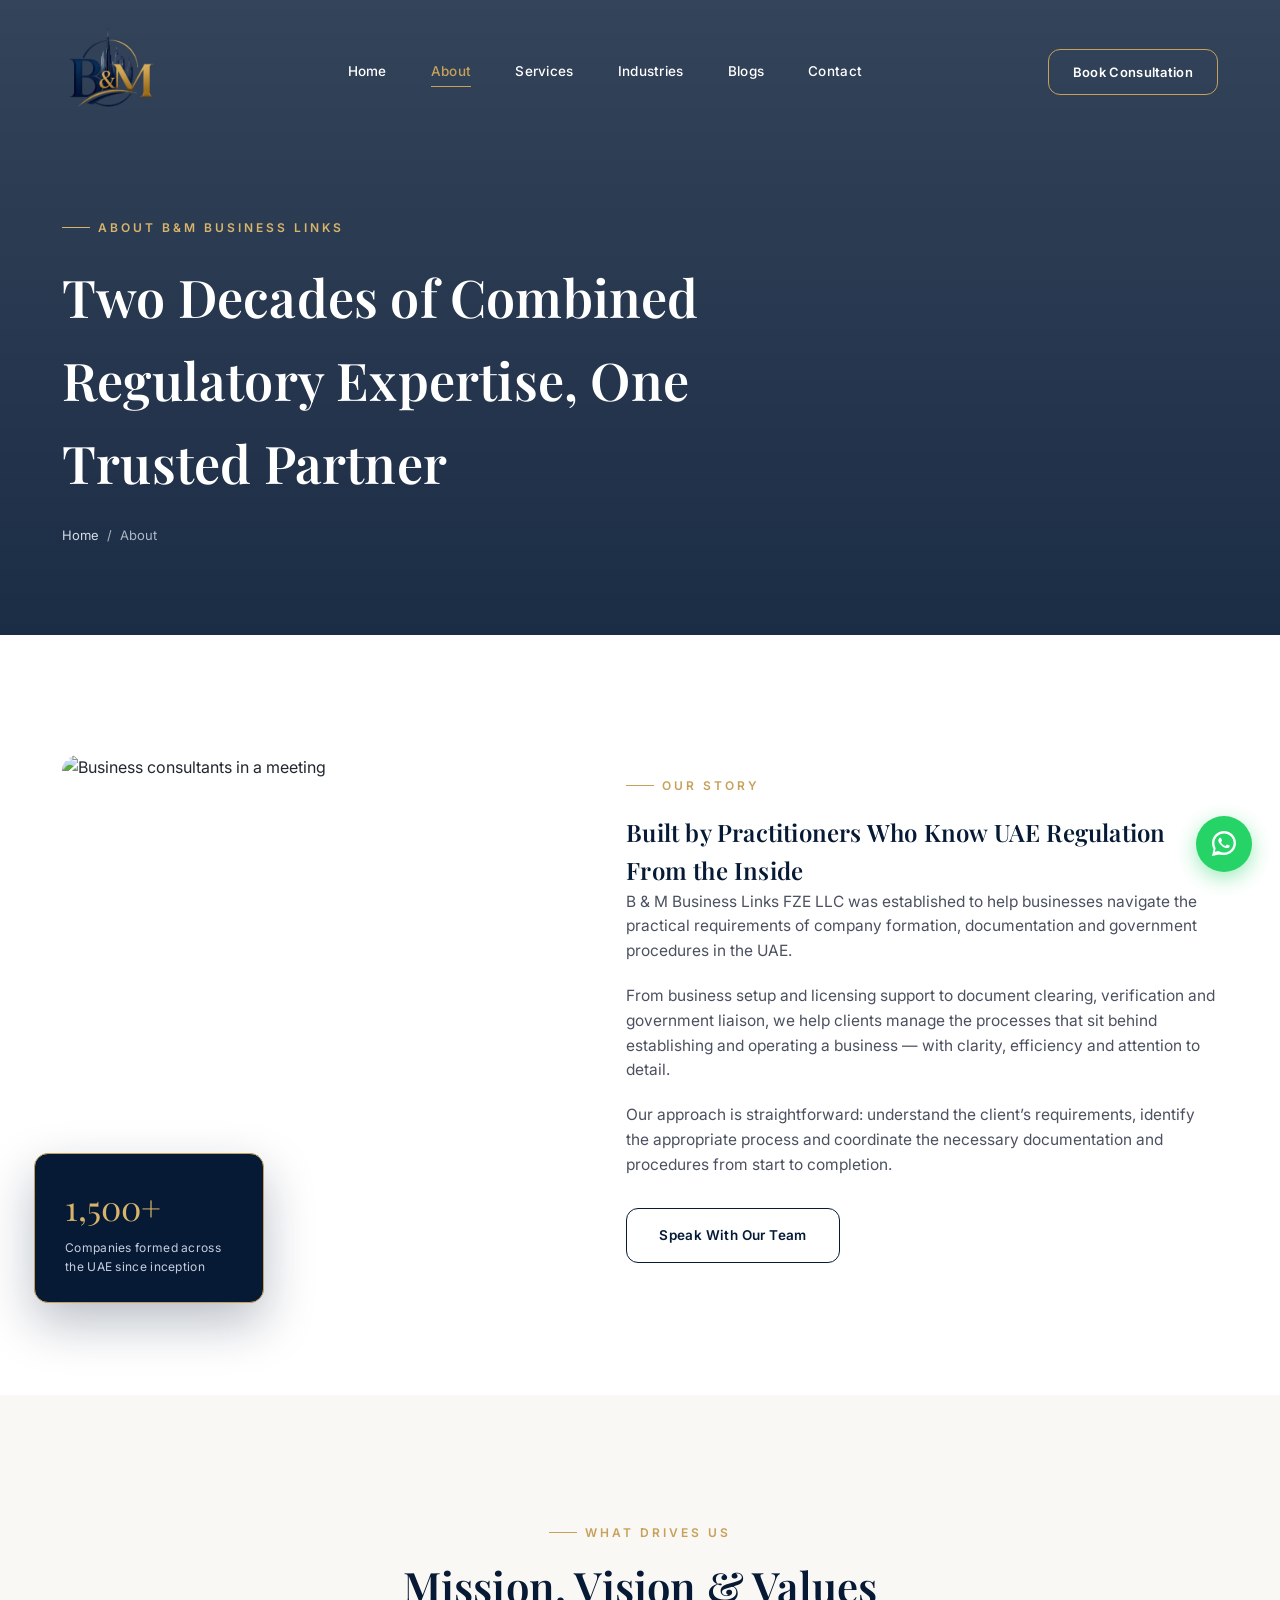
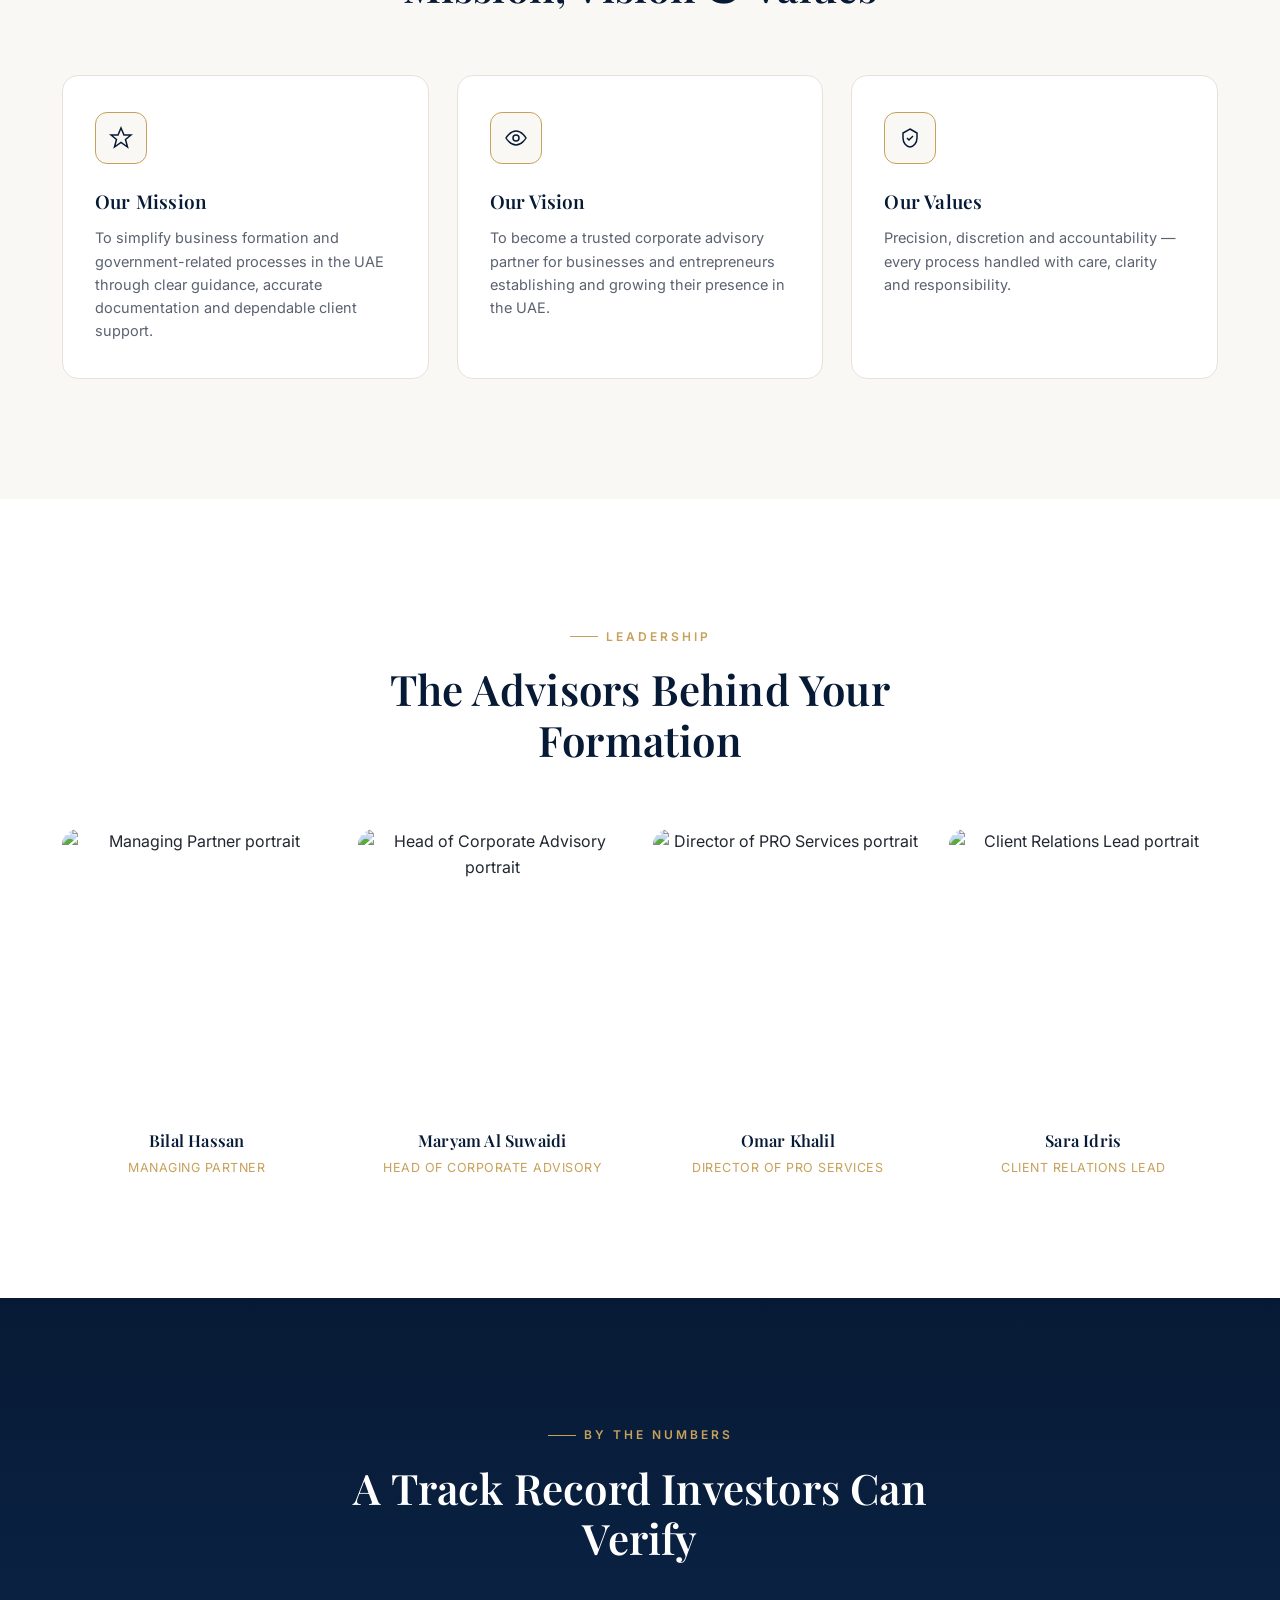
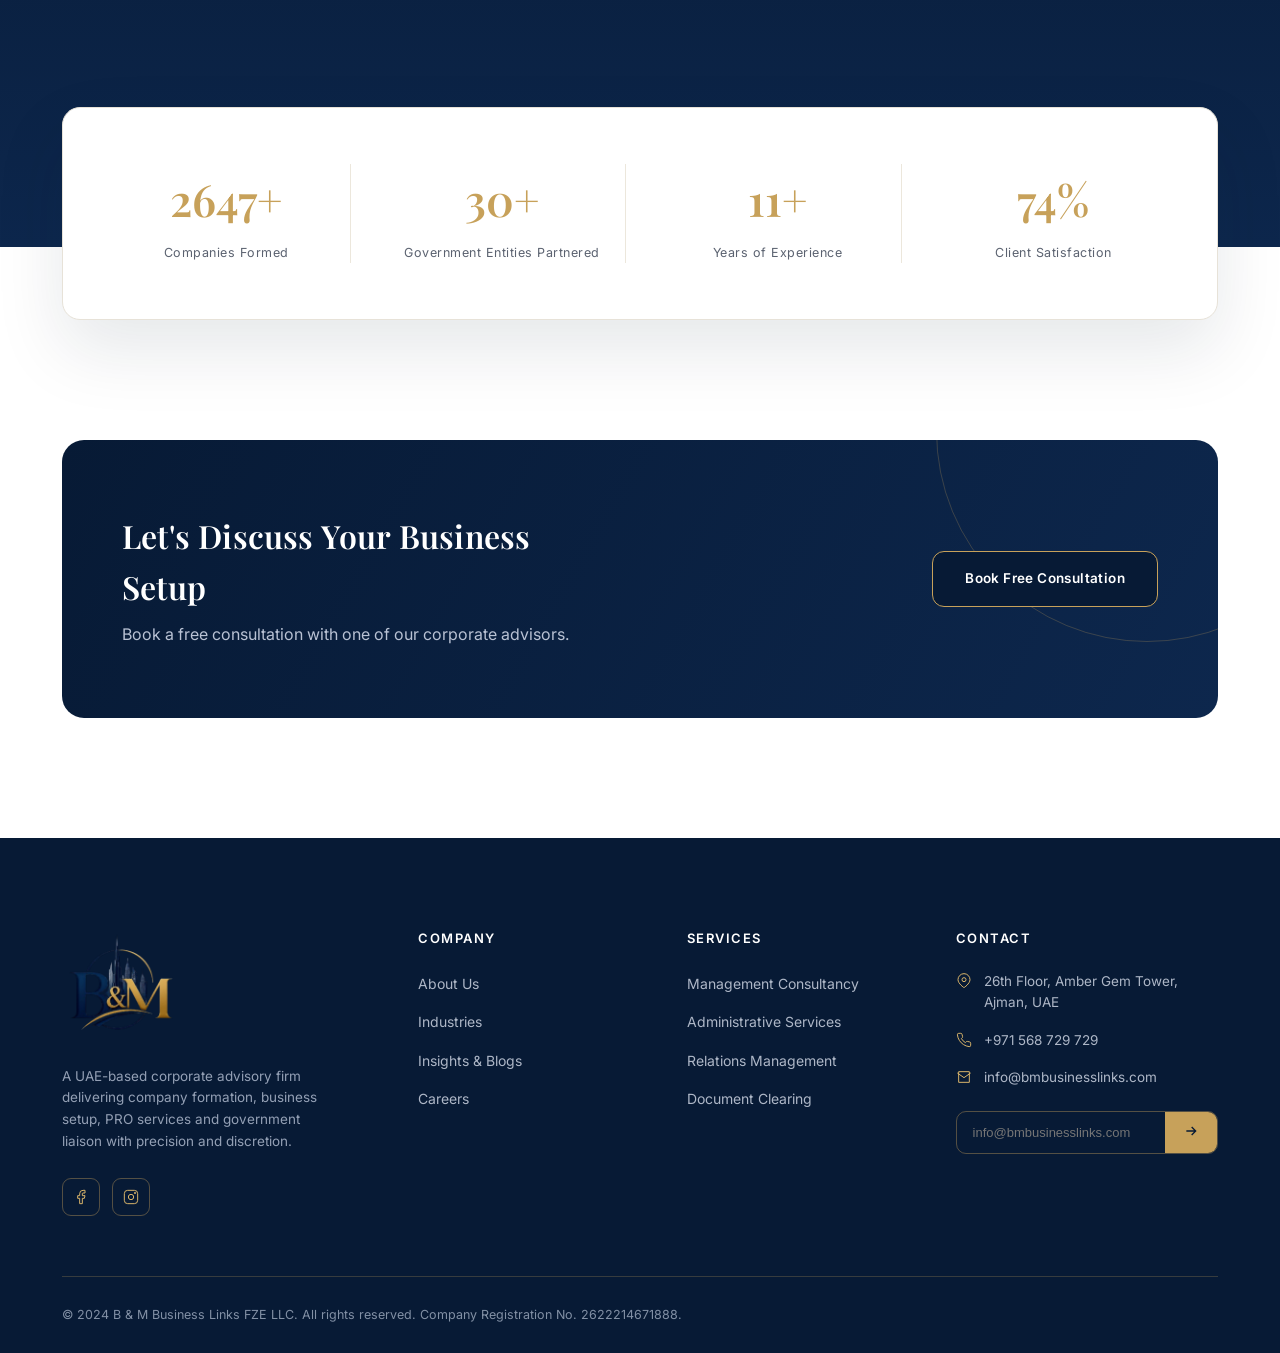
==== commit 431ec41b: "Update about.html" ====
--- a/about.html
+++ b/about.html
@@ -928,7 +928,7 @@
     <div class="about-media reveal">
       <img src="https://images.unsplash.com/photo-1497366811353-6870744d04b2?q=80&w=1200&auto=format&fit=crop" alt="Business consultants in a meeting">
       <div class="about-badge">
-        <div class="num">3,500+</div>
+        <div class="num">1,500+</div>
         <div class="txt">Companies formed across the UAE since inception</div>
       </div>
     </div>
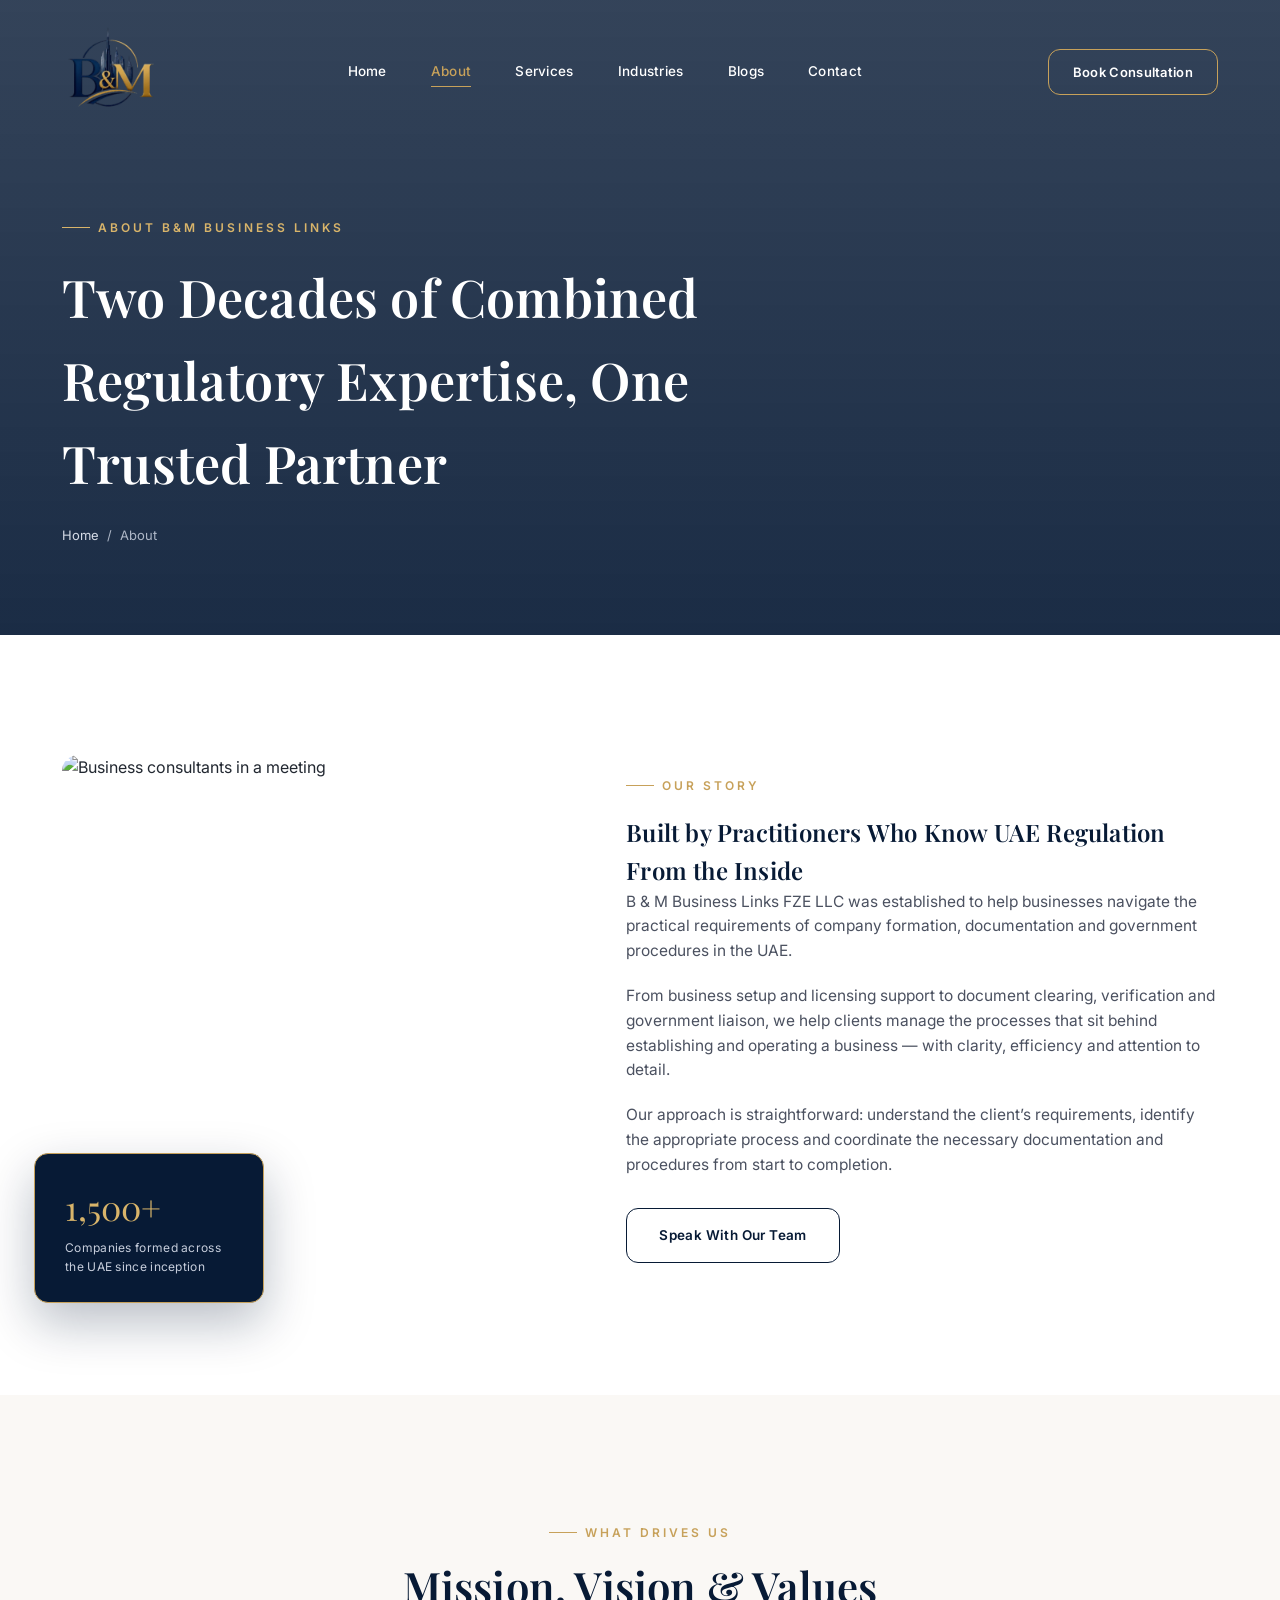
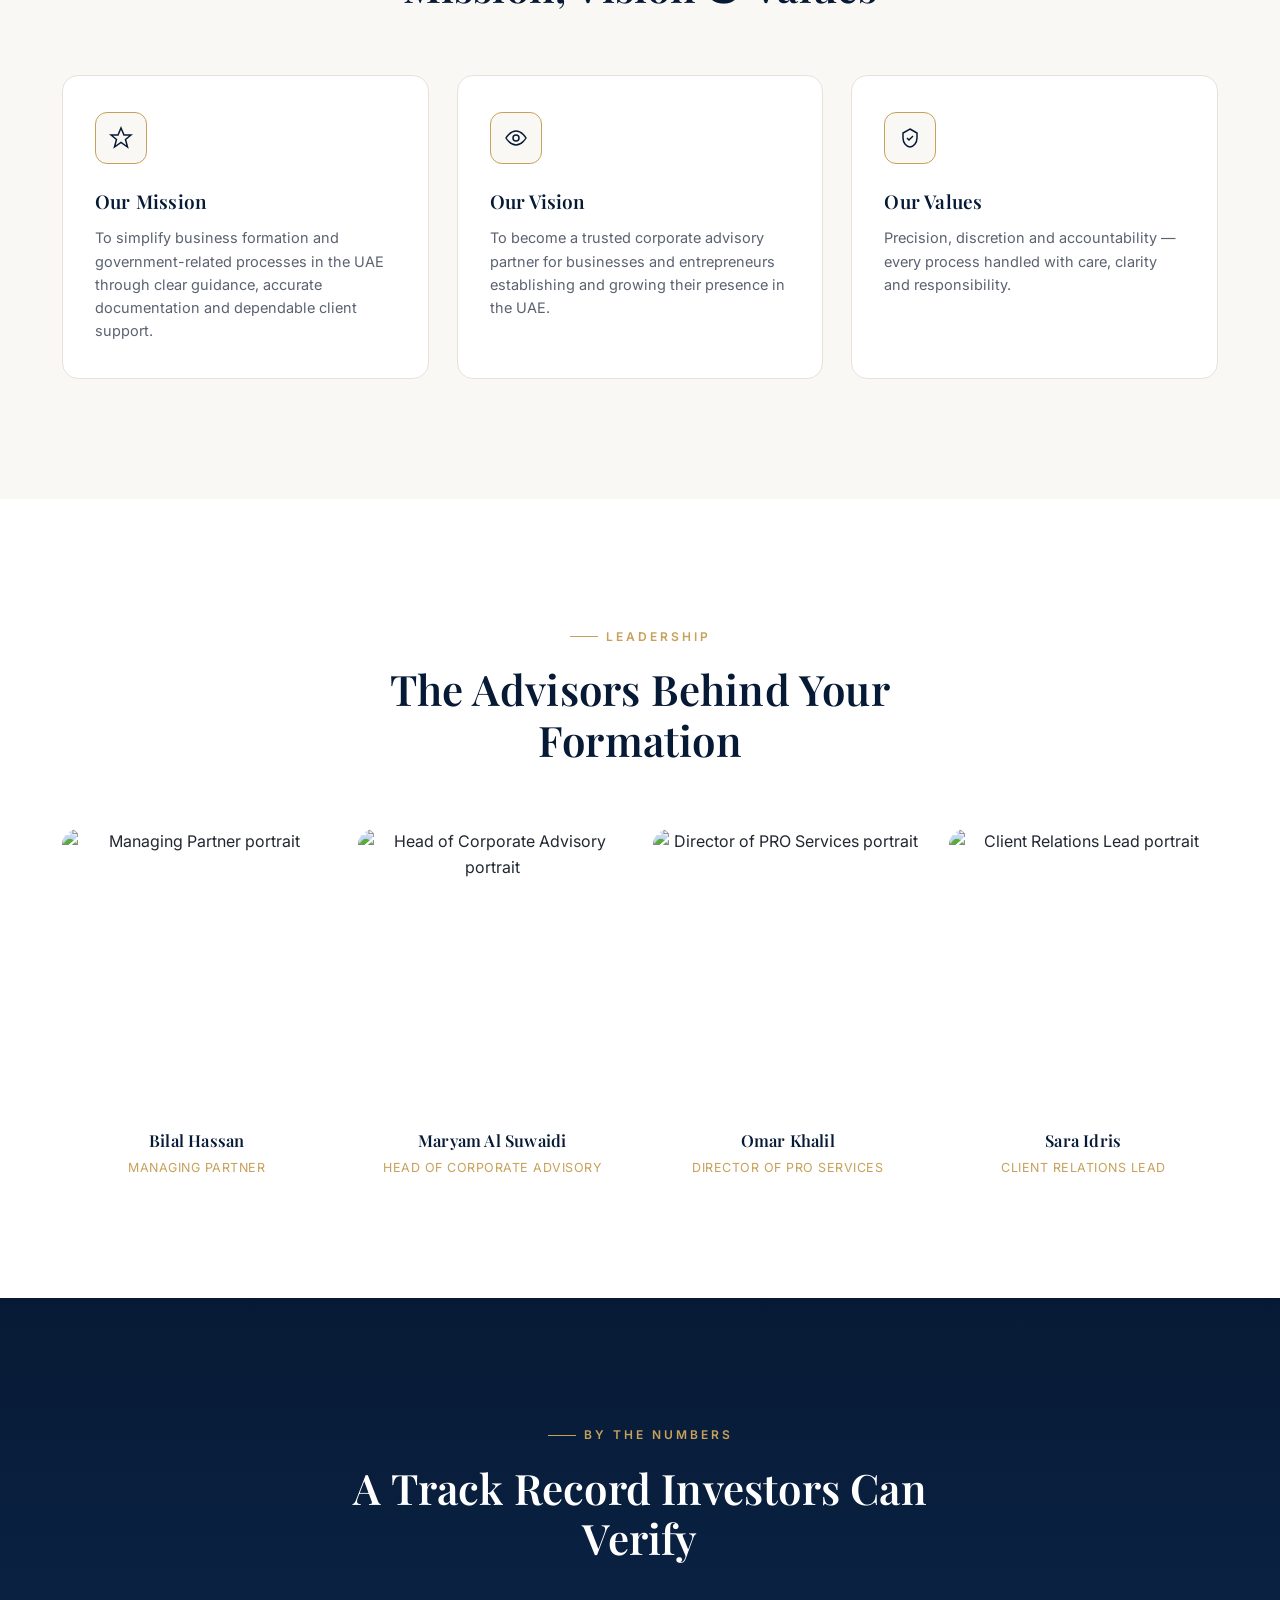
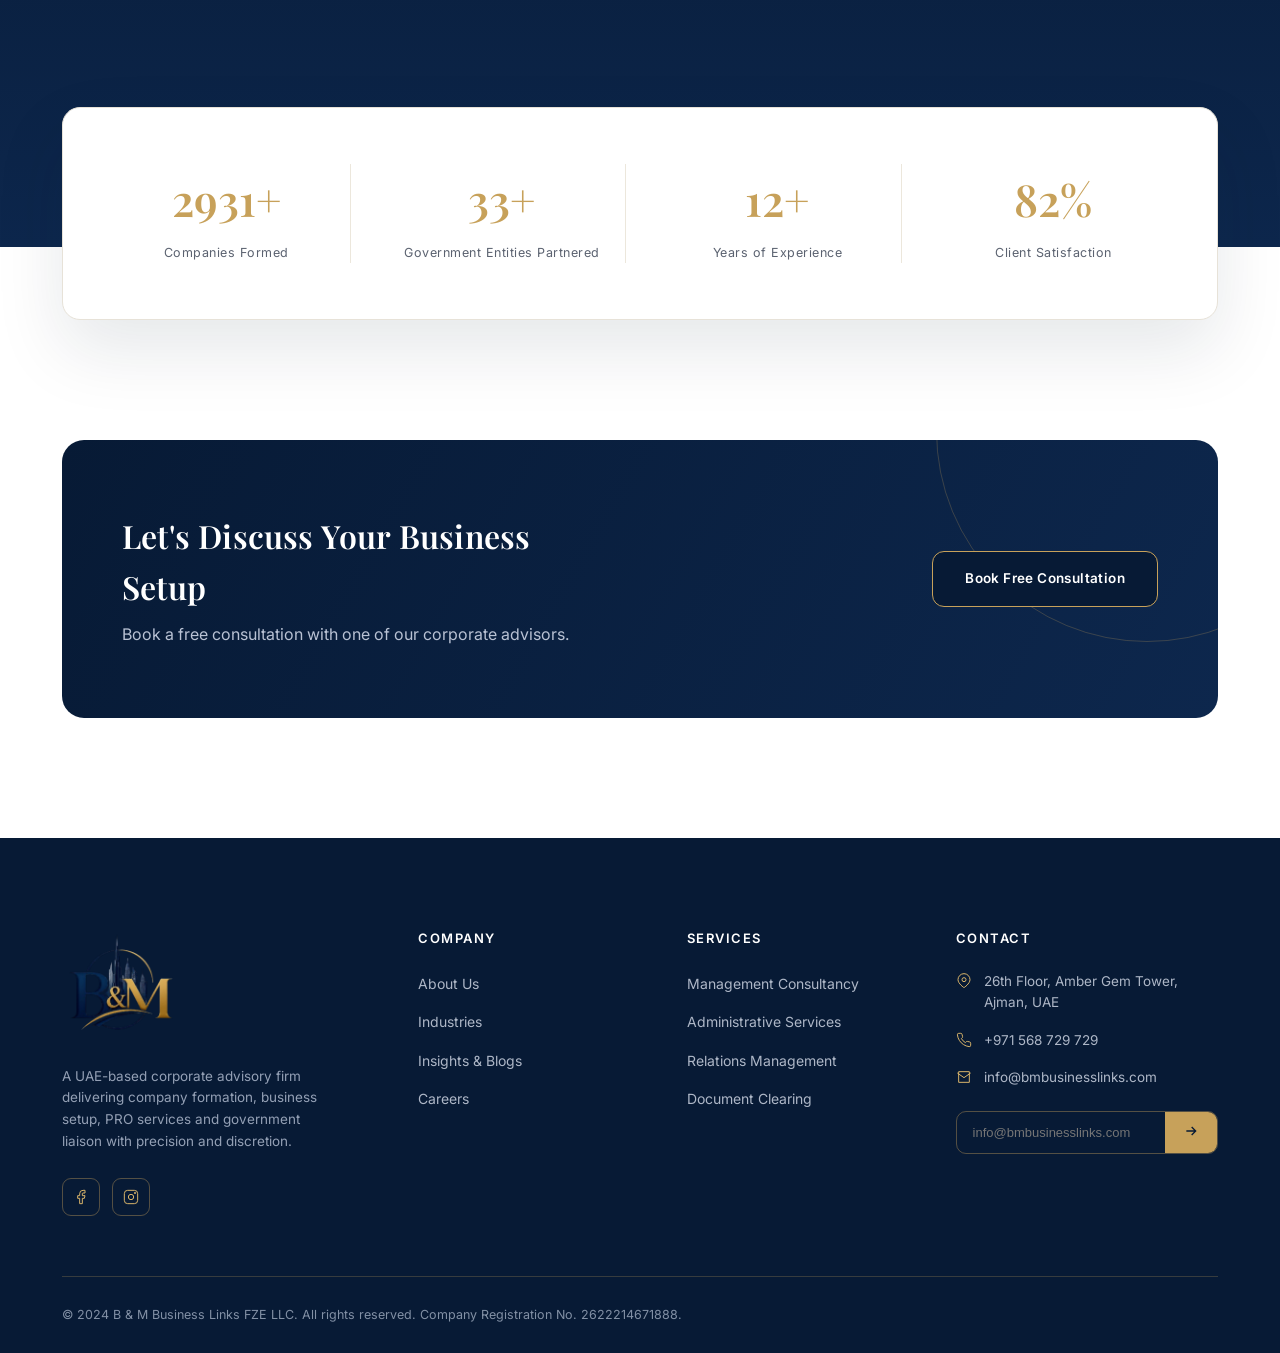
==== commit 3767612d: "Update about.html" ====
--- a/about.html
+++ b/about.html
@@ -1091,11 +1091,7 @@
 </footer>
 
 <!-- ============ FLOATING BUTTONS (same on every page) ============ -->
-<a href="https://wa.me/971568729729" class="wa-float" title="Chat on WhatsApp">
-  <svg width="30" height="30" viewBox="0 0 30 30" fill="white" xmlns="http://www.w3.org/2000/svg">
-    <path d="M15 2C8.373 2 3 7.373 3 14c0 2.187.573 4.24 1.573 6.013L3 27l7.213-1.547A11.93 11.93 0 0015 26c6.627 0 12-5.373 12-12S21.627 2 15 2zm0 21.6a9.56 9.56 0 01-5.04-1.44l-.36-.213-3.733.8.827-3.627-.24-.373A9.56 9.56 0 015.4 14c0-5.293 4.307-9.6 9.6-9.6s9.6 4.307 9.6 9.6-4.307 9.6-9.6 9.6zm5.253-7.107c-.293-.147-1.72-.853-1.987-.947-.267-.093-.453-.147-.64.147-.187.293-.72.947-.88 1.12-.16.173-.32.2-.613.067-.293-.147-1.24-.453-2.36-1.453-.88-.773-1.467-1.733-1.64-2.027-.173-.293-.013-.44.133-.587.133-.133.293-.333.44-.507.147-.173.2-.293.293-.48.093-.187.04-.36-.027-.507-.067-.147-.613-1.467-.827-2-.213-.52-.44-.453-.613-.453h-.507c-.187 0-.48.067-.733.36-.24.267-.947.947-.947 2.267s.987 2.613 1.12 2.8c.147.187 1.947 2.973 4.72 4.16.667.28 1.173.44 1.573.56.667.2 1.267.173 1.747.107.533-.08 1.72-.7 1.96-1.387.24-.667.24-1.24.173-1.36-.067-.107-.24-.173-.507-.32z"/>
-  </svg>
-</a>
+<script src="https://cdn.zanderio.ai/widget/loader.js" data-id="wdg_clXEb4wBuTi3tl2rSpqjcDMU" defer></script>
 
 </body>
 </html>
